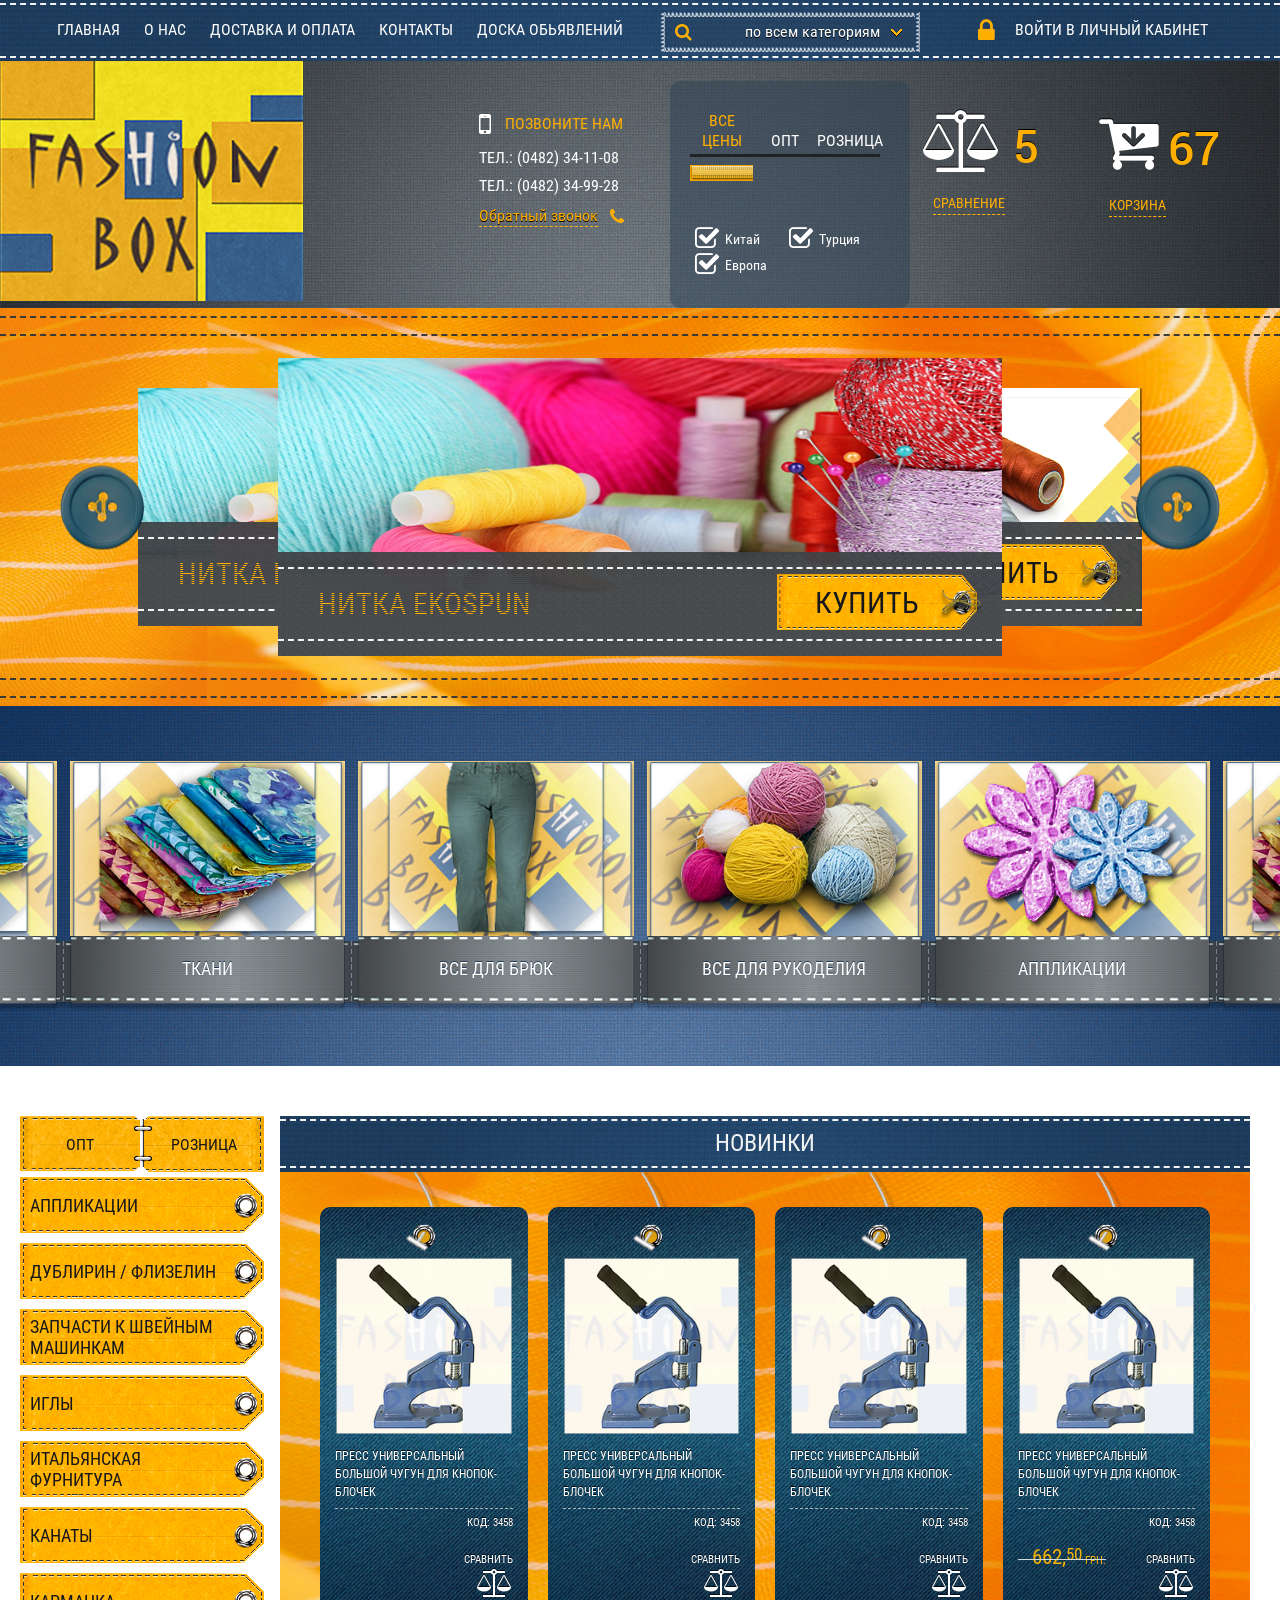
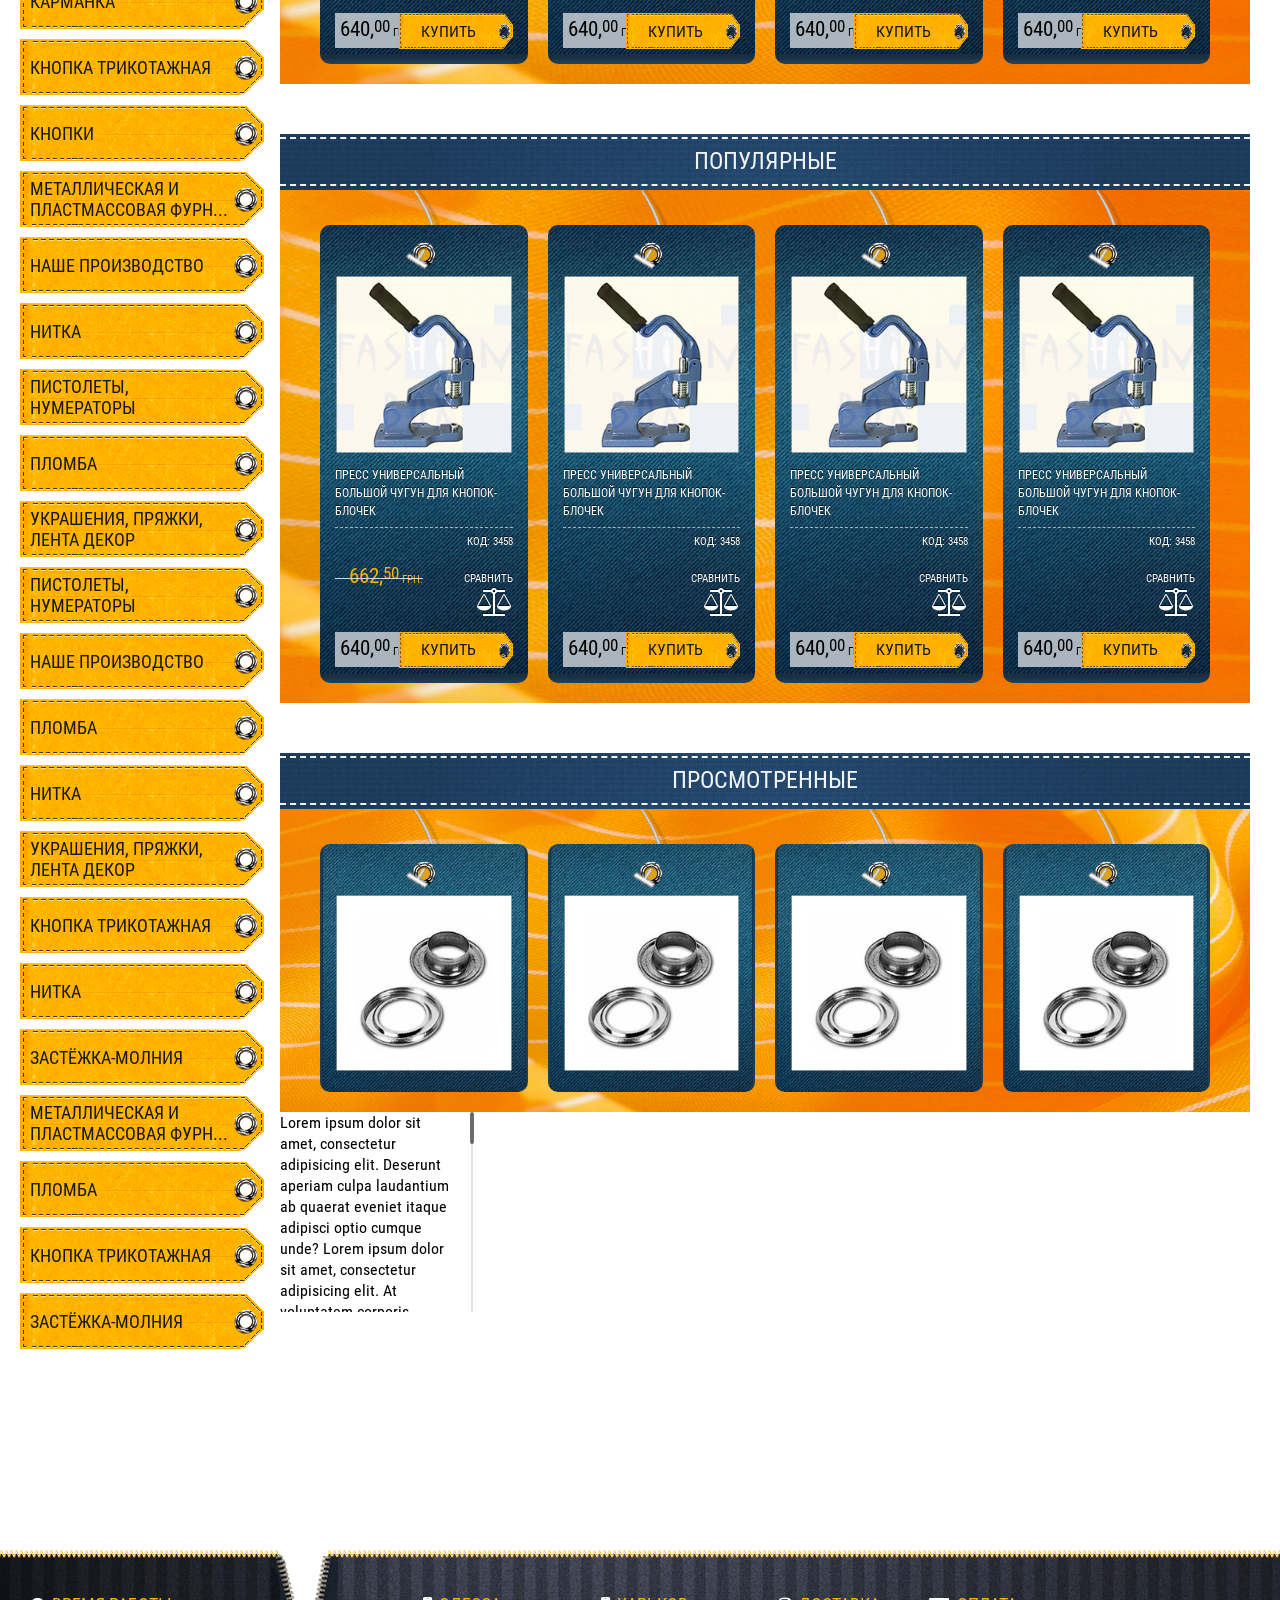
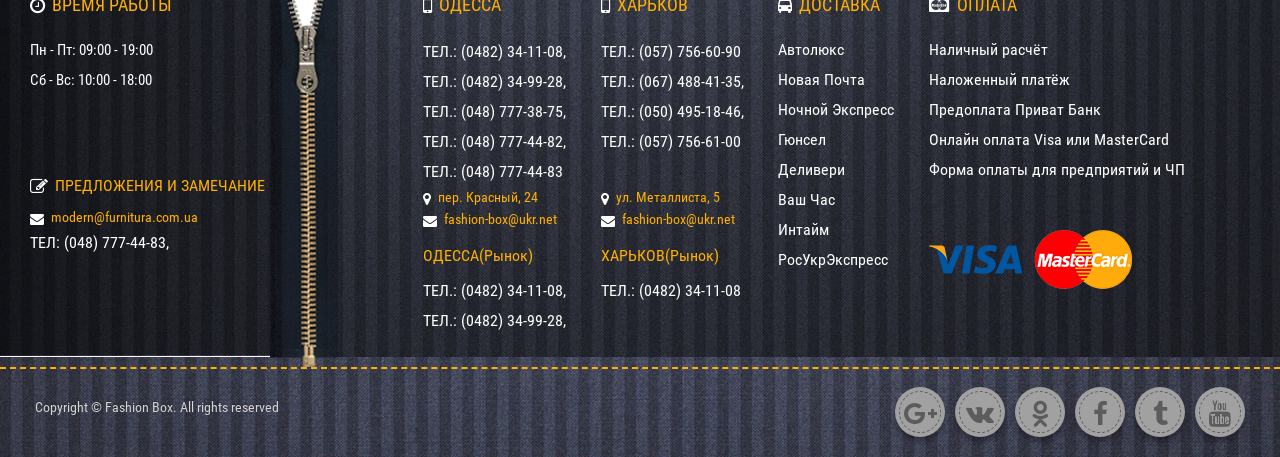
==== index.html @ 6ae89bb9 "first commit" ====
<!DOCTYPE html>
<html lang="en">
<head>
	<meta charset="UTF-8">
    <meta http-equiv="X-UA-Compatible" content="IE=edge">
	<meta name="viewport" content="width=device-width, initial-scale=1.0">
	
	<title>Fashion box</title>
	<link rel="stylesheet" href="css/reset.css">
	<link rel="stylesheet" href="select2/css/select2.min.css">
	<link rel="stylesheet" href="fonts/font-awesome-4.5.0/css/font-awesome.min.css">
	<link rel="stylesheet" href="css/owl.carousel.css">
	<link rel="stylesheet" href="css/jquery.mCustomScrollbar.min.css">
	<!-- <link rel="stylesheet" href="dist/jquery.flipster.min.css"> -->
	<!-- <link rel="stylesheet" href="css/font.css"> -->
	<link rel="stylesheet" href="css/style.css">
	
	<script type="text/javascript" src='js/jquery-1.9.1.min.js'></script>
	<script type="text/javascript" src="3dcarousel/js/Carousel.js"></script>
	<script type="text/javascript" src="js/jquery-ui.min.js"></script>
	<script type="text/javascript" src="js/owl.carousel.min.js"></script>
	<script type="text/javascript" src='select2/js/select2.min.js'></script>
	<script type="text/javascript" src='js/jquery.mCustomScrollbar.concat.min.js'></script>
	<script type="text/javascript" src='js/sliderWithScroll.js'></script>
	<script type="text/javascript" src='js/main.js'></script>

	
    <!--[if lt IE 9]>
      <script src="https://oss.maxcdn.com/libs/html5shiv/3.7.0/html5shiv.js"></script>
      <script src="https://oss.maxcdn.com/libs/respond.js/1.4.2/respond.min.js"></script>
    <![endif]-->
 

</head>
<body>
	<header>
		<div class="wrap_top_line_header wrap_block_with_border_dashed">
			<div class="top_line_header border_dashed clearfix">
				<div class="menu_small">
					<div class="line_menu_small"></div>
					<div class="line_menu_small"></div>
				</div>
				<nav>
					<ul class="clearfix">
						<li><a href="#">Главная</a></li>
						<li><a href="#">О нас</a></li>
						<li><a href="#">доставка и оплата</a></li>
						<li><a href="#">контакты</a></li>
						<li><a href="#">доска обьявлений</a></li>
					</ul>
				</nav>
				<a href="#" rel="login_form" class="enter_enter_login show_popup"><i class="fa fa-lock orange"></i>войти в личный кабинет</a>
				<div class="wrap_block_center">
					<div class="wrap_select block_center">
						<div class="wrap_border">
							<div class="line_top_border"></div>
							<div class="line_left_border"></div>
							<div class="line_right_border"></div>
							<div class="line_bottom_border"></div>
						</div>
						<i class="fa fa-search orange"></i>
						<select class="js-select">
							<option value="">по всем категориям</option>
							<option value="1">категориям1</option>
							<option value="2">категориям2</option>
							<option value="6">категориям3</option>
							<option value="3">категориям4</option>
							<option value="4">категориям5</option>
							<option value="5">категориям6</option>
							<option value="7">категориям7</option>
							<option value="8">категориям8</option>
							<option value="9">категориям9</option>
							<option value="10">категориям10</option>
							
						</select>
						
					</div>
				</div>
			</div>
		</div>
		<div class="header_info clearfix">
			<a href="#" class="logo pull_left"><img src="image/logo.png" class="responsive_img" alt="Fashion box"></a>
			<div class="call_date pull_left">
				<div class="title"><i class="fa fa-mobile"></i> Позвоните нам</div>
				<p>тел.:  (0482)  34-11-08<br>
				тел.:  (0482)  34-99-28</p>
				<a href="#" rel="call_back" class="show_popup">
					<span class="brd_dashed_bottom">Обратный звонок</span> 
					<i class="fa fa-phone orange"></i>
				</a>
			</div>
			<a href="#" class="added_product cart_header pull_right"><i class="fa fa-cart-arrow-down"></i><span class="amount">67</span><br>
				<span class="brd_dashed_bottom">корзина</span>
			</a>
			<a href="#" class="added_product compare_header pull_right"><i class="fa fa-balance-scale"></i><span class="amount">5</span><br>
				<span class="brd_dashed_bottom">сравнение</span>
			</a>
			<div class="wrap_block_center">
				<div class="sort_product block_center">
					<form name="form_sort" action="#" method="post">
					 	<div class="wrap_radio_buttons">
					 		<div class="wrap_radio">
						 		<input name="sort_price" type="radio" checked id="all_product">
								<label for="all_product"> Все цены</label>
					 		</div>
					 		<div class="wrap_radio">
					 			<input name="sort_price" type="radio" id="wholesale_product">
								<label for="wholesale_product"> опт</label>
					 		</div>
					 		<div class="wrap_radio">
					 			<input name="sort_price" type="radio" id="retail_product">
								<label for="retail_product"> розница</label>
					 		</div>
						</div>
						<div class="wrap_checkbox">
							<input name="China" type="checkbox" checked id="China">
							<label for="China"><i class="fa fa-check-square-o check"></i><i class="fa fa-square-o no_check"></i>Kитай</label>
						</div>
						<div class="wrap_checkbox">
							<input name="Turkey" type="checkbox" checked id="Turkey">
							<label for="Turkey"><i class="fa fa-check-square-o check"></i><i class="fa fa-square-o no_check"></i>Tурция</label>
						</div>
						<div class="wrap_checkbox">
							<input name="Europe" type="checkbox" checked id="Europe">
							<label for="Europe"><i class="fa fa-check-square-o check"></i><i class="fa fa-square-o no_check"></i>Европа</label>
						</div>
					</form>
				</div>
			</div>
		</div>
		<div class="wrapper_carousel3d">
			<div class="wrap_block_with_border_dashed top">
				<div class="border_dashed"></div>
			</div>
			
			<div id="carousel3d_header">
			  <ul>
			    <li>
			    	<img src="image/slider_img.png"/>	
			    	<div class="title_img wrap_block_with_border_dashed">
			    		<div class="border_dashed clearfix">
				    		<a href="#" class="btn big center_text btn_with_line pull_right"><span>Купить</span></a>
				    		<div class="name_img">нитка ekospun</div>
			    		</div>
			    	</div>
			    </li>
			    <li>
			    	<img src="image/slid_img1_fix.png" />	
			    	<div class="title_img wrap_block_with_border_dashed">
			    		<div class="border_dashed clearfix">
				    		<a href="#" class="btn big center_text btn_with_line pull_right"><span>Купить</span></a>
				    		<div class="name_img">нитка ekospun</div>
			    		</div>
			    	</div>
			    </li>
			    <li>
			    	<img src="image/slider_img.png" />	
			    	<div class="title_img wrap_block_with_border_dashed">
			    		<div class="border_dashed clearfix">
				    		<a href="#" class="btn big center_text btn_with_line pull_right"><span>Купить</span></a>
				    		<div class="name_img">нитка ekospun</div>
			    		</div>
			    	</div>
			    </li>
			    <li>
			    	<img src="image/slid_img1_fix.png"/>	
			    	<div class="title_img wrap_block_with_border_dashed">
			    		<div class="border_dashed clearfix">
				    		<a href="#" class="btn big center_text btn_with_line pull_right"><span>Купить</span></a>
				    		<div class="name_img">нитка ekospun</div>
			    		</div>
			    	</div>
			    </li>
			    <li>
			    	<img src="image/slider_img.png" />	
			    	<div class="title_img wrap_block_with_border_dashed">
			    		<div class="border_dashed clearfix">
				    		<a href="#" class="btn big center_text btn_with_line pull_right"><span>Купить</span></a>
				    		<div class="name_img">нитка ekospun</div>
			    		</div>
			    	</div>
			    </li>
			  </ul>
			  <div id="prev_carousel3d_header" class="nav_carousel3d left"></div>
			  <div id="next_carousel3d_header" class="nav_carousel3d right"></div>
			</div>
			<div class="wrap_block_with_border_dashed bottom">
				<div class="border_dashed"></div>
			</div>
		</div>

		<div class="slider_wrapper header_slide_padding">
			
			<div class="slider owl-carousel with_stage_padding">
			    <div class="item">
			    	<a href="#" class="center_text link_carousel">
			    		<span class="wrap_img"><img src="image/img5carosel2.png" class="responsive_img" alt=""></span>
			    		<span class="title_img"><span>ТКАНИ</span></span>
			    	</a>
		    	</div>
			    <div class="item">
			    	<a href="#" class="center_text link_carousel">
			    		<span class="wrap_img"><img src="image/img2_carosel2.png" class="responsive_img" alt=""></span>
			    		<span class="title_img"><span>Все для брюк</span></span>
			    	</a>
		    	</div>
			    <div class="item">
			    	<a href="#" class="center_text link_carousel">
			    		<span class="wrap_img"><img src="image/img3_carosel2.png" class="responsive_img" alt=""></span>
			    		<span class="title_img"><span>Все для рукоделия</span></span>
			    	</a>
		    	</div>
			    <div class="item">
			    	<a href="#" class="center_text link_carousel">
			    		<span class="wrap_img"><img src="image/img4_carosel2.png" class="responsive_img" alt=""></span>
			    		<span class="title_img"><span>Аппликации</span></span>
			    	</a>
		    	</div>
			    <div class="item">
			    	<a href="#" class="center_text link_carousel">
			    		<span class="wrap_img"><img src="image/img5carosel2.png" class="responsive_img" alt=""></span>
			    		<span class="title_img"><span>ТКАНИ</span></span>
			    	</a>
		    	</div>
			    <div class="item">
			    	<a href="#" class="center_text link_carousel">
			    		<span class="wrap_img"><img src="image/img6_carosel2.png" class="responsive_img" alt=""></span>
			    		<span class="title_img"><span>ЗМЕЙКА</span></span>
			    	</a>
		    	</div>
			    <div class="item">
			    	<a href="#" class="center_text link_carousel">
			    		<span class="wrap_img"><img src="image/img7_carosel2.png" class="responsive_img" alt=""></span>
			    		<span class="title_img"><span>ЛЕНТА</span></span>
			    	</a>
		    	</div>
			    <div class="item">
			    	<a href="#" class="center_text link_carousel">
			    		<span class="wrap_img"><img src="image/img5carosel2.png" class="responsive_img" alt=""></span>
			    		<span class="title_img"><span>ТКАНИ</span></span>
			    	</a>
		    	</div>
			    
			</div>	
			<div id="draggable" class="ui-widget-content">
			  
			</div>
		</div>
	</header>





	<div class="content">
		<div class="wrap_product  clearfix">
			<div class="sidebar pull_left">
				<div class="wrap_sort_title clearfix">
					<a href="#" class="btn sort_btn sort_left pull_left center_text"> <span>опт</span></a>
					<a href="#" class="btn sort_btn sort_right pull_right center_text"> <span>розница</span></a>
				</div>
				<ul>
					<li><a href="#" class="btn big"><span>АППЛИКАЦИИ</span></a></li>
					<li><a href="#" class="btn big"><span>Дублирин / флизелин</span></a></li>
					<li><a href="#" class="btn big"><span>Запчасти к швейным машинкам</span></a></li>
					<li><a href="#" class="btn big"><span>Иглы</span></a></li>
					<li><a href="#" class="btn big"><span>Итальянская фурнитура</span></a></li>
					<li><a href="#" class="btn big"><span>Канаты</span></a></li>
					<li><a href="#" class="btn big"><span>Карманка</span></a></li>
					<li><a href="#" class="btn big"><span>Кнопка трикотажная</span></a></li>
					<li><a href="#" class="btn big"><span>Кнопки</span></a></li>
					<li><a href="#" class="btn big"><span>Металлическая и пластмассовая фурн...</span></a></li>
					<li><a href="#" class="btn big"><span>Наше производство</span></a></li>
					<li><a href="#" class="btn big"><span>Нитка</span></a></li>
					<li><a href="#" class="btn big"><span>Пистолеты, Нумераторы</span></a></li>
					<li><a href="#" class="btn big"><span>Пломба</span></a></li>
					<li><a href="#" class="btn big"><span>Украшения, пряжки, лента декор</span></a></li>
					<li><a href="#" class="btn big"><span>Пистолеты, Нумераторы</span></a></li>
					<li><a href="#" class="btn big"><span>Наше производство</span></a></li>
					<li><a href="#" class="btn big"><span>Пломба</span></a></li>
					<li><a href="#" class="btn big"><span>Нитка</span></a></li>
					<li><a href="#" class="btn big"><span>Украшения, пряжки, лента декор</span></a></li>
					<li><a href="#" class="btn big"><span>Кнопка трикотажная</span></a></li>
					<li><a href="#" class="btn big"><span>Нитка</span></a></li>
					<li><a href="#" class="btn big"><span>Застёжка-молния</span></a></li>
					<li><a href="#" class="btn big"><span>Металлическая и пластмассовая фурн...</span></a></li>
					<li><a href="#" class="btn big"><span>Пломба</span></a></li>
					<li><a href="#" class="btn big"><span>Кнопка трикотажная</span></a></li>
					<li><a href="#" class="btn big"><span>Застёжка-молния</span></a></li>
				</ul>
			</div>
			<div class="wrap_main_content">
				<div class="nav_product blockInContent">
					<div class="title_block_content wrap_block_with_border_dashed">
						<div class="border_dashed">Новинки</div>
					</div>
					<div class="slider_wrapper slider_content">
			
						<div class="slider owl-carousel content_product">
						    <div class="item">
						    	<div class="product_block ">
									<div class="wrap_top_rivet"></div>
									<div class="wrap_img center_text"><img src="image/product1.png" alt="" class="responsive_img"></div>
									<div class="name_product">
										<p>пресс универсальный большой чугун для кнопок-блочек</p>
									</div>
									<div class="cod_product">код: 3458</div>
									<div class="wrap_product_btn clearfix">
										<div class="column_right">
											<a href="#" class="balance_product"><span>СРАВНИТЬ</span> <i class="fa fa-balance-scale"></i></a>
										</div>
									</div>
									<div class="wrap_product_btn clearfix ">
										<div class="column_left pull_left">
											<div class="price_product">640,<sup>00</sup><span class="valuta"> грн.</span></div>
										</div>
										<div class="column_right">
											<a href="#" class="btn small pull_right center_text"><span>купить</span></a>
										</div>
										
									</div>
								</div>
					    	</div>
					    	<div class="item">
						    	<div class="product_block ">
									<div class="wrap_top_rivet"></div>
									<div class="wrap_img center_text"><img src="image/product1.png" alt="" class="responsive_img"></div>
									<div class="name_product">
										<p>пресс универсальный большой чугун для кнопок-блочек</p>
									</div>
									<div class="cod_product">код: 3458</div>
									<div class="wrap_product_btn clearfix">
										
										<div class="column_right">
											<a href="#" class="balance_product"><span>СРАВНИТЬ</span> <i class="fa fa-balance-scale"></i></a>
										</div>
									</div>
									<div class="wrap_product_btn clearfix ">
										<div class="column_left pull_left">
											<div class="price_product">640,<sup>00</sup><span class="valuta"> грн.</span></div>
										</div>
										<div class="column_right">
											<a href="#" class="btn small pull_right center_text"><span>купить</span></a>
										</div>
										
									</div>
								</div>
					    	</div>
					    	<div class="item">
						    	<div class="product_block ">
									<div class="wrap_top_rivet"></div>
									<div class="wrap_img center_text"><img src="image/product1.png" alt="" class="responsive_img"></div>
									<div class="name_product">
										<p>пресс универсальный большой чугун для кнопок-блочек</p>
									</div>
									<div class="cod_product">код: 3458</div>
									<div class="wrap_product_btn clearfix">
										
										<div class="column_right">
											<a href="#" class="balance_product"><span>СРАВНИТЬ</span> <i class="fa fa-balance-scale"></i></a>
										</div>
									</div>
									<div class="wrap_product_btn clearfix ">
										<div class="column_left pull_left">
											<div class="price_product">640,<sup>00</sup><span class="valuta"> грн.</span></div>
										</div>
										<div class="column_right">
											<a href="#" class="btn small pull_right center_text"><span>купить</span></a>
										</div>
										
									</div>
								</div>
					    	</div>
					    	<div class="item">
						    	<div class="product_block ">
									<div class="wrap_top_rivet"></div>
									<div class="wrap_img center_text"><img src="image/product1.png" alt="" class="responsive_img"></div>
									<div class="name_product">
										<p>пресс универсальный большой чугун для кнопок-блочек</p>
									</div>
									<div class="cod_product">код: 3458</div>
									<div class="wrap_product_btn clearfix">
										<div class="column_left pull_left">
											<div class="old_price_product">662,<sup>50</sup><span class="valuta"> грн.</span></div>
										</div>
										<div class="column_right">
											<a href="#" class="balance_product"><span>СРАВНИТЬ</span> <i class="fa fa-balance-scale"></i></a>
										</div>
									</div>
									<div class="wrap_product_btn clearfix ">
										<div class="column_left pull_left">
											<div class="price_product">640,<sup>00</sup><span class="valuta"> грн.</span></div>
										</div>
										<div class="column_right">
											<a href="#" class="btn small pull_right center_text"><span>купить</span></a>
										</div>
										
									</div>
								</div>
					    	</div>
					    	<div class="item">
						    	<div class="product_block ">
									<div class="wrap_top_rivet"></div>
									<div class="wrap_img center_text"><img src="image/product1.png" alt="" class="responsive_img"></div>
									<div class="name_product">
										<p>пресс универсальный большой чугун для кнопок-блочек</p>
									</div>
									<div class="cod_product">код: 3458</div>
									<div class="wrap_product_btn clearfix">
										<div class="column_right">
											<a href="#" class="balance_product"><span>СРАВНИТЬ</span> <i class="fa fa-balance-scale"></i></a>
										</div>
									</div>
									<div class="wrap_product_btn clearfix ">
										<div class="column_left pull_left">
											<div class="price_product">640,<sup>00</sup><span class="valuta"> грн.</span></div>
										</div>
										<div class="column_right">
											<a href="#" class="btn small pull_right center_text"><span>купить</span></a>
										</div>
										
									</div>
								</div>
					    	</div>
					    	<div class="item">
						    	<div class="product_block ">
									<div class="wrap_top_rivet"></div>
									<div class="wrap_img center_text"><img src="image/product1.png" alt="" class="responsive_img"></div>
									<div class="name_product">
										<p>пресс универсальный большой чугун для кнопок-блочек</p>
									</div>
									<div class="cod_product">код: 3458</div>
									<div class="wrap_product_btn clearfix">
										<div class="column_left pull_left">
											<div class="old_price_product">662,<sup>50</sup><span class="valuta"> грн.</span></div>
										</div>
										<div class="column_right">
											<a href="#" class="balance_product"><span>СРАВНИТЬ</span> <i class="fa fa-balance-scale"></i></a>
										</div>
									</div>
									<div class="wrap_product_btn clearfix ">
										<div class="column_left pull_left">
											<div class="price_product">640,<sup>00</sup><span class="valuta"> грн.</span></div>
										</div>
										<div class="column_right">
											<a href="#" class="btn small pull_right center_text"><span>купить</span></a>
										</div>
										
									</div>
								</div>
					    	</div>
					    	<div class="item">
						    	<div class="product_block ">
									<div class="wrap_top_rivet"></div>
									<div class="wrap_img center_text"><img src="image/product1.png" alt="" class="responsive_img"></div>
									<div class="name_product">
										<p>пресс универсальный большой чугун для кнопок-блочек</p>
									</div>
									<div class="cod_product">код: 3458</div>
									<div class="wrap_product_btn clearfix">
										
										<div class="column_right">
											<a href="#" class="balance_product"><span>СРАВНИТЬ</span> <i class="fa fa-balance-scale"></i></a>
										</div>
									</div>
									<div class="wrap_product_btn clearfix ">
										<div class="column_left pull_left">
											<div class="price_product">640,<sup>00</sup><span class="valuta"> грн.</span></div>
										</div>
										<div class="column_right">
											<a href="#" class="btn small pull_right center_text"><span>купить</span></a>
										</div>
										
									</div>
								</div>
					    	</div>
					    	<div class="item">
						    	<div class="product_block ">
									<div class="wrap_top_rivet"></div>
									<div class="wrap_img center_text"><img src="image/product1.png" alt="" class="responsive_img"></div>
									<div class="name_product">
										<p>пресс универсальный большой чугун для кнопок-блочек</p>
									</div>
									<div class="cod_product">код: 3458</div>
									<div class="wrap_product_btn clearfix">
										<div class="column_left pull_left">
											<div class="old_price_product">662,<sup>50</sup><span class="valuta"> грн.</span></div>
										</div>
										<div class="column_right">
											<a href="#" class="balance_product"><span>СРАВНИТЬ</span> <i class="fa fa-balance-scale"></i></a>
										</div>
									</div>
									<div class="wrap_product_btn clearfix ">
										<div class="column_left pull_left">
											<div class="price_product">640,<sup>00</sup><span class="valuta"> грн.</span></div>
										</div>
										<div class="column_right">
											<a href="#" class="btn small pull_right center_text"><span>купить</span></a>
										</div>
										
									</div>
								</div>
					    	</div>
					    </div>
					</div>
				</div>
				<div class="popular_product blockInContent">
					<div class="title_block_content wrap_block_with_border_dashed">
						<div class="border_dashed">Популярные</div>
					</div>
					<div class="slider_wrapper slider_content">
			
						<div class="slider owl-carousel content_product">
						    <div class="item">
						    	<div class="product_block ">
									<div class="wrap_top_rivet"></div>
									<div class="wrap_img center_text"><img src="image/product1.png" alt="" class="responsive_img"></div>
									<div class="name_product">
										<p>пресс универсальный большой чугун для кнопок-блочек</p>
									</div>
									<div class="cod_product">код: 3458</div>
									<div class="wrap_product_btn clearfix">
										<div class="column_left pull_left">
											<div class="old_price_product">662,<sup>50</sup><span class="valuta"> грн.</span></div>
										</div>
										<div class="column_right">
											<a href="#" class="balance_product"><span>СРАВНИТЬ</span> <i class="fa fa-balance-scale"></i></a>
										</div>
									</div>
									<div class="wrap_product_btn clearfix ">
										<div class="column_left pull_left">
											<div class="price_product">640,<sup>00</sup><span class="valuta"> грн.</span></div>
										</div>
										<div class="column_right">
											<a href="#" class="btn small pull_right center_text"><span>купить</span></a>
										</div>
										
									</div>
								</div>
					    	</div>
					    	<div class="item">
						    	<div class="product_block ">
									<div class="wrap_top_rivet"></div>
									<div class="wrap_img center_text"><img src="image/product1.png" alt="" class="responsive_img"></div>
									<div class="name_product">
										<p>пресс универсальный большой чугун для кнопок-блочек</p>
									</div>
									<div class="cod_product">код: 3458</div>
									<div class="wrap_product_btn clearfix">
										
										<div class="column_right">
											<a href="#" class="balance_product"><span>СРАВНИТЬ</span> <i class="fa fa-balance-scale"></i></a>
										</div>
									</div>
									<div class="wrap_product_btn clearfix ">
										<div class="column_left pull_left">
											<div class="price_product">640,<sup>00</sup><span class="valuta"> грн.</span></div>
										</div>
										<div class="column_right">
											<a href="#" class="btn small pull_right center_text"><span>купить</span></a>
										</div>
										
									</div>
								</div>
					    	</div>
					    	<div class="item">
						    	<div class="product_block ">
									<div class="wrap_top_rivet"></div>
									<div class="wrap_img center_text"><img src="image/product1.png" alt="" class="responsive_img"></div>
									<div class="name_product">
										<p>пресс универсальный большой чугун для кнопок-блочек</p>
									</div>
									<div class="cod_product">код: 3458</div>
									<div class="wrap_product_btn clearfix">
										
										<div class="column_right">
											<a href="#" class="balance_product"><span>СРАВНИТЬ</span> <i class="fa fa-balance-scale"></i></a>
										</div>
									</div>
									<div class="wrap_product_btn clearfix ">
										<div class="column_left pull_left">
											<div class="price_product">640,<sup>00</sup><span class="valuta"> грн.</span></div>
										</div>
										<div class="column_right">
											<a href="#" class="btn small pull_right center_text"><span>купить</span></a>
										</div>
										
									</div>
								</div>
					    	</div>
					    	<div class="item">
						    	<div class="product_block ">
									<div class="wrap_top_rivet"></div>
									<div class="wrap_img center_text"><img src="image/product1.png" alt="" class="responsive_img"></div>
									<div class="name_product">
										<p>пресс универсальный большой чугун для кнопок-блочек</p>
									</div>
									<div class="cod_product">код: 3458</div>
									<div class="wrap_product_btn clearfix">
										
										<div class="column_right">
											<a href="#" class="balance_product"><span>СРАВНИТЬ</span> <i class="fa fa-balance-scale"></i></a>
										</div>
									</div>
									<div class="wrap_product_btn clearfix ">
										<div class="column_left pull_left">
											<div class="price_product">640,<sup>00</sup><span class="valuta"> грн.</span></div>
										</div>
										<div class="column_right">
											<a href="#" class="btn small pull_right center_text"><span>купить</span></a>
										</div>
										
									</div>
								</div>
					    	</div>
					    	<div class="item">
						    	<div class="product_block ">
									<div class="wrap_top_rivet"></div>
									<div class="wrap_img center_text"><img src="image/product1.png" alt="" class="responsive_img"></div>
									<div class="name_product">
										<p>пресс универсальный большой чугун для кнопок-блочек</p>
									</div>
									<div class="cod_product">код: 3458</div>
									<div class="wrap_product_btn clearfix">
										<div class="column_right">
											<a href="#" class="balance_product"><span>СРАВНИТЬ</span> <i class="fa fa-balance-scale"></i></a>
										</div>
									</div>
									<div class="wrap_product_btn clearfix ">
										<div class="column_left pull_left">
											<div class="price_product">640,<sup>00</sup><span class="valuta"> грн.</span></div>
										</div>
										<div class="column_right">
											<a href="#" class="btn small pull_right center_text"><span>купить</span></a>
										</div>
										
									</div>
								</div>
					    	</div>
					    	<div class="item">
						    	<div class="product_block ">
									<div class="wrap_top_rivet"></div>
									<div class="wrap_img center_text"><img src="image/product1.png" alt="" class="responsive_img"></div>
									<div class="name_product">
										<p>пресс универсальный большой чугун для кнопок-блочек</p>
									</div>
									<div class="cod_product">код: 3458</div>
									<div class="wrap_product_btn clearfix">
										<div class="column_left pull_left">
											<div class="old_price_product">662,<sup>50</sup><span class="valuta"> грн.</span></div>
										</div>
										<div class="column_right">
											<a href="#" class="balance_product"><span>СРАВНИТЬ</span> <i class="fa fa-balance-scale"></i></a>
										</div>
									</div>
									<div class="wrap_product_btn clearfix ">
										<div class="column_left pull_left">
											<div class="price_product">640,<sup>00</sup><span class="valuta"> грн.</span></div>
										</div>
										<div class="column_right">
											<a href="#" class="btn small pull_right center_text"><span>купить</span></a>
										</div>
										
									</div>
								</div>
					    	</div>
					    	<div class="item">
						    	<div class="product_block ">
									<div class="wrap_top_rivet"></div>
									<div class="wrap_img center_text"><img src="image/product1.png" alt="" class="responsive_img"></div>
									<div class="name_product">
										<p>пресс универсальный большой чугун для кнопок-блочек</p>
									</div>
									<div class="cod_product">код: 3458</div>
									<div class="wrap_product_btn clearfix">
										
										<div class="column_right">
											<a href="#" class="balance_product"><span>СРАВНИТЬ</span> <i class="fa fa-balance-scale"></i></a>
										</div>
									</div>
									<div class="wrap_product_btn clearfix ">
										<div class="column_left pull_left">
											<div class="price_product">640,<sup>00</sup><span class="valuta"> грн.</span></div>
										</div>
										<div class="column_right">
											<a href="#" class="btn small pull_right center_text"><span>купить</span></a>
										</div>
										
									</div>
								</div>
					    	</div>
					    	<div class="item">
						    	<div class="product_block ">
									<div class="wrap_top_rivet"></div>
									<div class="wrap_img center_text"><img src="image/product1.png" alt="" class="responsive_img"></div>
									<div class="name_product">
										<p>пресс универсальный большой чугун для кнопок-блочек</p>
									</div>
									<div class="cod_product">код: 3458</div>
									<div class="wrap_product_btn clearfix">
										
										<div class="column_right">
											<a href="#" class="balance_product"><span>СРАВНИТЬ</span> <i class="fa fa-balance-scale"></i></a>
										</div>
									</div>
									<div class="wrap_product_btn clearfix ">
										<div class="column_left pull_left">
											<div class="price_product">640,<sup>00</sup><span class="valuta"> грн.</span></div>
										</div>
										<div class="column_right">
											<a href="#" class="btn small pull_right center_text"><span>купить</span></a>
										</div>
										
									</div>
								</div>
					    	</div>
					    </div>
					</div>
				</div>
				<div class="view_product blockInContent">
					<div class="title_block_content wrap_block_with_border_dashed">
						<div class="border_dashed">Просмотренные</div>
					</div>
					<div class="slider_wrapper slider_content">
			
						<div class="slider owl-carousel content_product">
						    <div class="item">
						    	<div class="product_block ">
									<div class="wrap_top_rivet"></div>
									<div class="wrap_img center_text"><img src="image/product2.png" alt="" class="responsive_img"></div>
								</div>
					    	</div>
					    	<div class="item">
						    	<div class="product_block ">
									<div class="wrap_top_rivet"></div>
									<div class="wrap_img center_text"><img src="image/product2.png" alt="" class="responsive_img"></div>
									
								</div>
					    	</div>
					    	<div class="item">
						    	<div class="product_block ">
									<div class="wrap_top_rivet"></div>
									<div class="wrap_img center_text"><img src="image/product2.png" alt="" class="responsive_img"></div>
									
								</div>
					    	</div>
					    	<div class="item">
						    	<div class="product_block ">
									<div class="wrap_top_rivet"></div>
									<div class="wrap_img center_text"><img src="image/product2.png" alt="" class="responsive_img"></div>
									
								</div>
					    	</div>
					    	<div class="item">
						    	<div class="product_block ">
									<div class="wrap_top_rivet"></div>
									<div class="wrap_img center_text"><img src="image/product2.png" alt="" class="responsive_img"></div>
									
								</div>
					    	</div>
					    	<div class="item">
						    	<div class="product_block ">
									<div class="wrap_top_rivet"></div>
									<div class="wrap_img center_text"><img src="image/product2.png" alt="" class="responsive_img"></div>
									
								</div>
					    	</div>
					    	<div class="item">
						    	<div class="product_block ">
									<div class="wrap_top_rivet"></div>
									<div class="wrap_img center_text"><img src="image/product2.png" alt="" class="responsive_img"></div>
									
								</div>
					    	</div>
					    	<div class="item">
						    	<div class="product_block ">
									<div class="wrap_top_rivet"></div>
									<div class="wrap_img center_text"><img src="image/product2.png" alt="" class="responsive_img"></div>
									
								</div>
					    	</div>
					    </div>
					</div>
				</div>
				<div class="scrollDecoration">
					<p>Lorem ipsum dolor sit amet, consectetur adipisicing elit. Deserunt aperiam culpa laudantium ab quaerat eveniet itaque adipisci optio cumque unde?
					<span>Lorem ipsum dolor sit amet, consectetur adipisicing elit. At voluptatem corporis aliquam laborum tenetur suscipit id eaque itaque repellat, soluta impedit odio necessitatibus, expedita rerum laudantium sit et facere, ipsam!</span>
					<span>Nisi, pariatur eum ratione neque officia, voluptate quaerat repudiandae. Laborum assumenda itaque a praesentium dolorum id, corrupti perspiciatis, hic tempora maiores voluptatum, doloribus doloremque cupiditate rem est possimus enim cumque!</span>
					<span>Explicabo velit magnam ducimus. Dolorem recusandae quas asperiores placeat repudiandae tempora ab omnis. Optio ipsam illum exercitationem repudiandae, magnam accusamus quod laboriosam temporibus, et suscipit quas labore culpa molestias doloremque!</span>
					<span>Suscipit iste dicta alias unde ullam animi nesciunt dolores odit nobis obcaecati voluptates iure dolorum vero deleniti accusantium error expedita nulla, nemo, tempora consequatur id eveniet, saepe. Quidem, harum, accusamus.</span>
					<span>Consequatur laboriosam labore mollitia aperiam atque cumque ipsa non ut repellendus recusandae earum nobis, voluptatem qui tenetur quia rerum sed quod. Nobis, sit in nesciunt amet ex a, ab reprehenderit.</span></p>
				</div>
			</div>

		</div>
	

		<footer>
			<div class="footer_info ">
				<div class="fix_width_block pull_left">
					<div class="title_footer_info"><i class="fa fa-clock-o"></i>Время работы</div>
					<p class="time_work">Пн - Пт:   09:00 - 19:00<br>
					Сб - Вс:    10:00 - 18:00</p>
					<div class="title_footer_small"><i class="fa fa-pencil-square-o"></i><span>Предложения и замечание</span></div>
					<a href="mailto:modern@furnitura.com.ua" class="email"><i class="fa fa-envelope"></i>modern@furnitura.com.ua</a>
					<p class="footer_telephon">Тел:   (048) 777-44-83,</p>

				</div>
				<div class="wrap_column_footer justify_align">
					<div class="column_footer">
						<div class="title_footer_info"><i class="fa fa-mobile"></i>Одесса</div>
						<p class="footer_telephon fix_height">тел.: (0482) 34-11-08,<br>
							тел.: (0482) 34-99-28,<br>
							тел.: (048) 777-38-75,<br>
							тел.: (048) 777-44-82,<br>
							тел.: (048) 777-44-83
						</p>
						<div class="adress_shop"><i class="fa fa-map-marker"></i>пер. Красный, 24</div>	
						<a href="mailto:fashion-box@ukr.net" class="email"><i class="fa fa-envelope"></i>fashion-box@ukr.net</a>
						<div class="title_footer_small"><span>Одесса</span>(Рынок)</div>
						<p class="footer_telephon">тел.: (0482) 34-11-08,<br>
						тел.: (0482) 34-99-28,</p>
					</div>
					<div class="column_footer">
						<div class="title_footer_info"><i class="fa fa-mobile"></i>Харьков</div>
						<p class="footer_telephon fix_height">тел.: (057) 756-60-90<br>
							тел.: (067) 488-41-35,<br>
							тел.: (050) 495-18-46,<br>
							тел.: (057) 756-61-00
						</p>
						<div class="adress_shop"><i class="fa fa-map-marker"></i>ул. Металлиста, 5</div>	
						<a href="mailto:fashion-box@ukr.net" class="email"><i class="fa fa-envelope"></i>fashion-box@ukr.net</a>
						<div class="title_footer_small"><span>Харьков</span>(Рынок)</div>
						<p class="footer_telephon">тел.: (0482) 34-11-08</p>
					</div>
					<div class="column_footer">
						<div class="title_footer_info"><i class="fa fa-bus"></i>Доставка</div>
						<ul>
							<li>Автолюкс</li>
							<li>Новая Почта</li>
							<li>Ночной Экспресс</li>
							<li>Гюнсел</li>
							<li>Деливери</li>
							<li>Ваш Час</li>
							<li>Интайм</li>
							<li>РосУкрЭкспресс</li>
						</ul>
					</div>
					<div class="column_footer">
						<div class="title_footer_info"><i class="fa fa-cc-mastercard"></i>Оплата</div>
						<ul>
							<li>Наличный расчёт</li>
							<li>Наложенный платёж</li>
							<li>Предоплата Приват Банк</li>
							<li>Онлайн оплата  Visa или MasterCard</li>
							<li>Форма оплаты для предприятий и ЧП</li>
						</ul>
						<div class="wrap_img">
							<div class="responsive_img"><img src="image/visa_mastercard_newlogo.png" alt=""></div>
						</div>
					</div>
				</div>
			</div>
			<div class="footer_bootom_line clearfix">
				<ul class="wrap_social_blocks clearfix">
					<li><a href="#" class="social_block"><span class="border_dashed"><i class="fa fa-google-plus"></i></span></a></li>
					<li><a href="#" class="social_block"><span class="border_dashed"><i class="fa fa-vk"></i></span></a></li>
					<li><a href="#" class="social_block"><span class="border_dashed"><i class="fa fa-odnoklassniki"></i></span></a></li>
					<li><a href="#" class="social_block"><span class="border_dashed"><i class="fa fa-facebook"></i></span></a></li>
					<li><a href="#" class="social_block"><span class="border_dashed"><i class="fa fa-tumblr"></i></span></a></li>
					<li><a href="#" class="social_block"><span class="border_dashed"><i class="fa fa-youtube"></i></span></a></li>
				</ul>
				<div class="copyright">
					<p>Copyright © Fashion Box. All rights reserved</p>
				 </div>
			</div>
		</footer>	
	</div>
  	<div id="overlay"></div>
	<div class="popup login_form">
		<a class="close" href="#"><i class="fa fa-times"></i></a>
		<h2>Вход в личный кабине</h2>
		<div class="wrapper_form">
			<form action="#" class="clearfix">
				<div class="wrap_input">
					<input type="text" name="login" placeholder="Логин" required/>
				</div>
				<div class="wrap_input">
					<input type="password" name="password" required placeholder="Пароль">
				</div>
				<div class="wrap_checkbox">
					<input type="checkbox"  id="remember_me">
					<label for="remember_me"><i class="fa fa-check-square-o check"></i><i class="fa fa-square-o no_check"></i>Запомнить меня</label>
				</div>
				<div class="wrap_input  wrap_submit">
					<div class="wrap_border">
						<div class="line_top_border"></div>
						<div class="line_left_border"></div>
						<div class="line_right_border"></div>
						<div class="line_bottom_border"></div>
					</div>
					<input type="submit" value="Войти">
				</div>
			</form>
		</div>
		<a href="#" class="pull_left">Забыли пароль?</a>
		<a href="#" class="pull_right">Регистрация</a>
	</div>
	<div class="popup call_back">
		<a class="close" href="#"><i class="fa fa-times"></i></a>
		<h2>Ведите свой номер телефона</h2>
		<div class="wrapper_form">
			<form action="#" class="clearfix">
				<div class="wrap_input">
					<input type="text" name="phoneUser" placeholder="Номер телефона" required/>
				</div>
				
				<div class="wrap_input  wrap_submit">
					<div class="wrap_border">
						<div class="line_top_border"></div>
						<div class="line_left_border"></div>
						<div class="line_right_border"></div>
						<div class="line_bottom_border"></div>
					</div>
					<input type="submit" value="Заказать обратный звонок">
				</div>
			</form>
		</div>
	</div>

</body>
</html>
---- css/style.css ----
@font-face{font-family:robotomedium;src:url(../fonts/RobotoMedium/roboto-medium-webfont.eot);src:url(../fonts/RobotoMedium/roboto-medium-webfont.eot?#iefix) format('embedded-opentype'),url(../fonts/RobotoMedium/roboto-medium-webfont.woff2) format('woff2'),url(../fonts/RobotoMedium/roboto-medium-webfont.woff) format('woff'),url(../fonts/RobotoMedium/roboto-medium-webfont.ttf) format('truetype'),url(../fonts/RobotoMedium/roboto-medium-webfont.svg#robotomedium) format('svg');font-weight:400;font-style:normal}@font-face{font-family:roboto_condensed;src:url(../fonts/RobotoCondensed-Regular.ttf) format('truetype');font-weight:400;font-style:normal}body,html{min-height:100%;font-family:roboto_condensed;font-size:16px;line-height:21px;position:relative}.content{background:url(../image/background_site_content.png) no-repeat;background-size:cover}.responsive_img{display:block;max-width:100%;max-height:100%}.pull_left{float:left}.pull_right{float:right}.center_text{text-align:center}.btn{display:table;text-transform:uppercase;text-decoration:none;color:#18181a;background:url(../image/btn_orange_big.png) no-repeat;background-size:100% 100%;position:relative;padding:0 30px 0 10px;vertical-align:middle;box-sizing:border-box}.btn span{display:table-cell;vertical-align:middle}.btn.big{height:56px}.btn.small{height:36px;padding:0 20px 0 5px}.btn.btn_with_line:after{content:"";display:block;position:absolute;width:43px;height:31px;top:50%;margin-top:-15px;right:-5px;background:url(../image/lenta.png) center center no-repeat;z-index:9999}.wrap_block_with_border_dashed{padding:3px 0}.wrap_block_with_border_dashed .border_dashed{border-top:2px dashed #f2f4f4;border-bottom:2px dashed #f2f4f4}span.brd_dashed_bottom{display:inline-block;color:#ffaf00;border-bottom:1px dashed #ffaf00}.wrap_top_line_header{background:url(../image/back_top_line.png) center center no-repeat;background-size:100% 100px}i{vertical-align:middle}i.orange{color:#ffaf00}.justify_align{text-align:justify}.justify_align:after{content:"";display:inline-block;width:100%;height:0;visibility:hidden;overflow:hidden}.justify_align>a,.justify_align>div{display:inline-block;vertical-align:top}.wrap_block_center{margin:0 300px 0 600px}.wrap_block_center .block_center{margin:0 auto;max-width:530px;box-sizing:border-box}.wrap_radio input{display:none}.wrap_radio input:checked+label{color:#ffaf00}.wrap_radio input:checked+label:after{display:block}.wrap_radio label{cursor:pointer;display:block;padding-bottom:30px;text-transform:uppercase;color:#fff;font-size:14px;text-align:center;position:relative}.wrap_radio label:after{content:"";display:none;position:absolute;bottom:0;width:100%;height:16px;background:url(../image/slid_sort_price.png) no-repeat #ffaf00;background-size:cover}.wrap_radio label:hover{color:#ffaf00}.wrap_checkbox input{display:none}.wrap_checkbox input:checked+label .check{display:block}.wrap_checkbox input:checked+label .no_check{display:none}.wrap_checkbox label{cursor:pointer;display:block;padding-left:30px;line-height:26px;color:#fff;font-size:14px;position:relative}.wrap_checkbox label:hover{color:#ffaf00}.wrap_checkbox label i{position:absolute;top:0;left:0;font-size:26px}.wrap_checkbox label i.no_check{display:block}.wrap_checkbox label i.check{display:none}.wrap_border{position:absolute;left:0;right:0;top:0;bottom:0}.wrap_border .line_bottom_border,.wrap_border .line_top_border{position:absolute;height:5px;left:5px;right:5px;background:url(../image/border_search_gorizontal.png)}.wrap_border .line_top_border{top:0}.wrap_border .line_bottom_border{bottom:0}.wrap_border .line_left_border,.wrap_border .line_right_border{width:5px;height:100%;position:absolute;background:url(../image/border_search_vertical.png)}.wrap_border .line_right_border{right:0}.wrap_border .line_left_border{left:0}.top_line_header{padding:0 60px}.top_line_header nav{float:left;margin-left:-15px}.top_line_header nav ul{list-style:none}.top_line_header nav ul li{float:left}.top_line_header a{display:block;color:#fff;text-decoration:none;text-transform:uppercase;transition:color .3s;line-height:26px;padding:12px}.top_line_header a:hover{color:#ffaf00}.top_line_header .enter_enter_login{float:right}.top_line_header .enter_enter_login i{padding-right:20px;font-size:26px}.top_line_header .wrap_select{position:relative;top:7px;padding:5px}.top_line_header .wrap_select i.fa{position:absolute;left:15px;top:50%;z-index:10;font-size:18px;margin-top:-9px}.select2-container{width:100%!important;text-align:right}.select2-container .select2-selection--single{height:30px}.select2-container--default .select2-selection--single{border:none;border-radius:0;background:0 0;background:rgba(46,64,84,.3)}.select2-dropdown{background:#335986;color:#fff;border-color:#2B4C73}.select2-container--default .select2-selection--single .select2-selection__rendered{color:#fff;line-height:30px;text-shadow:0 1px 0 #000}.select2-container--default .select2-results__option--highlighted[aria-selected]{background-color:rgba(255,175,0,.56)}.select2-container--default .select2-results__option[aria-selected=true]{background-color:#2B4C73}.select2-container .select2-selection--single .select2-selection__rendered{padding-left:25px;padding-right:35px}.select2-container--default .select2-selection--single .select2-selection__arrow b{border:none;width:12px;height:8px;margin-top:-4px;margin-left:-6px;background:url(../image/arrow_select.png) center center no-repeat}.select2-container--default.select2-container--open .select2-selection--single .select2-selection__arrow b{-webkit-transform:rotate(180deg);-ms-transform:rotate(180deg);-o-transform:rotate(180deg);transform:rotate(180deg)}.select2-container--default .select2-selection--single .select2-selection__arrow{height:30px;width:35px}.header_info{background:url(../image/background_site_header_info.png) center center no-repeat #4b4e51;background-size:cover;color:#fff}.header_info .call_date{padding:50px 0 0 176px}.header_info .call_date .title{color:#ffaf00;line-height:21px;text-transform:uppercase}.header_info .call_date .title i{color:#fff;font-size:28px;padding-right:10px}.header_info .call_date a{color:#ffaf00;text-decoration:none}.header_info .call_date a span{text-shadow:0 1px 0 #000}.header_info .call_date a i{font-size:18px;padding-left:8px}.header_info .call_date p{text-transform:uppercase;line-height:28px;padding:5px 0}.header_info .wrap_block_center{margin:0 370px 0 670px;padding-top:20px}.header_info .sort_product{background:rgba(46,64,84,.5);border-radius:10px;padding:30px 25px;max-width:520px}.header_info .sort_product .wrap_checkbox{display:inline-block;padding-right:25px}.header_info .sort_product .wrap_radio_buttons{margin-bottom:45px;position:relative;right:-5px;left:-5px;font-size:0;line-height:0}.header_info .sort_product .wrap_radio_buttons:before{content:"";display:block;position:absolute;height:3px;width:100%;background:#212224;top:43px}.header_info .sort_product .wrap_radio_buttons .wrap_radio{display:inline-block;width:33.3%}.header_info .sort_product .wrap_radio_buttons .wrap_radio label{font-size:16px;line-height:20px}.header_info .added_product{display:block;text-decoration:none;color:#fff;margin-right:60px;margin-top:50px}.header_info .added_product i{font-size:62px;vertical-align:baseline;padding-right:10px;text-shadow:0 -1px 0 #000}.header_info .added_product i.fa-cart-arrow-down{font-size:64px}.header_info .added_product .amount{font-family:robotomedium,sans-serif;color:#ffaf00;font-size:46px;text-shadow:0 -1px 0 #000}.header_info .added_product .brd_dashed_bottom{text-transform:uppercase;font-size:14px;margin:20px 0 0 10px}.footer_bootom_line{background:url(../image/Home-Furnitura_footer_Fin-min.png) center center no-repeat;background-size:cover}.footer_bootom_line .wrap_social_blocks{float:right;list-style:none;margin:30px 35px 0 0}.footer_bootom_line .wrap_social_blocks li{float:left}.footer_bootom_line .wrap_social_blocks li+li{margin-left:10px}.footer_bootom_line .wrap_social_blocks .social_block{display:block;position:relative;border-radius:50%;width:50px;height:50px;color:#5c5c5c;background:#a1a1a1;padding:4px;box-sizing:border-box;box-shadow:0 5px 5px 0 rgba(0,0,0,.28)}.footer_bootom_line .wrap_social_blocks .social_block .border_dashed{display:block;text-align:center;line-height:40px;font-size:26px;border:1px dashed #5c5c5c;border-radius:50%;width:40px;height:40px}.footer_bootom_line .copyright{color:#d4d4d4;font-size:14px;text-shadow:0 -1px 0 rgba(2,0,0,.3);line-height:100px;padding-left:35px}.footer_info{color:#fff;position:relative}.footer_info:after{content:"";display:block;position:absolute;bottom:-12px;border-bottom:2px dashed #ffaf00;left:0;right:0}.footer_info:before{content:"";display:block;position:absolute;left:270px;top:0;bottom:-11px;width:68px;background:url(../image/delimetr_img_footer.png) no-repeat;background-size:cover;z-index:10}.footer_info .fix_width_block{width:280px;height:402px;box-sizing:border-box;padding:40px 0 30px 30px;background:url(../image/footer_left_bg.png) center center no-repeat;background-size:cover;position:relative}.footer_info .fix_width_block:before{content:"";display:block;position:absolute;left:0;right:0;top:-4px;height:8px;background:url(../image/bd_img_footer.png)}.footer_info .fix_width_block .title_footer_small{margin-top:80px}.footer_info .wrap_column_footer{background:url(../image/footer_right_bg.png) center center no-repeat;background-size:cover;margin-left:328px;padding:0 90px;position:relative}.footer_info .wrap_column_footer:before{content:"";display:block;position:absolute;left:0;right:0;top:-4px;height:8px;background:url(../image/bd_img_footer.png)}.footer_info .column_footer{padding:40px 5px 0}.footer_info i{margin-right:7px}.footer_info .title_footer_info{font-size:18px;color:#ffaf00;text-transform:uppercase;margin-bottom:20px}.footer_info .title_footer_info i{color:#fff}.footer_info .title_footer_small{font-size:16px;color:#ffaf00;margin-bottom:10px;margin-top:15px}.footer_info .title_footer_small span{text-transform:uppercase}.footer_info .title_footer_small i{color:#fff}.footer_info .time_work{font-size:15px;line-height:30px}.footer_info a{font-size:14px;line-height:21px;color:#ffaf00;text-decoration:none}.footer_info a i{color:#fff}.footer_info .adress_shop{font-size:14px;line-height:21px;color:#ffaf00}.footer_info .adress_shop i{color:#fff}.footer_info .footer_telephon{text-transform:uppercase;line-height:30px}.footer_info .footer_telephon.fix_height{min-height:150px}.footer_info ul{list-style:none}.footer_info ul li{line-height:30px}.footer_info .wrap_img{margin-top:45px}.footer_info i.fa-clock-o,.footer_info i.fa.fa-pencil-square-o{font-size:18px}.footer_info i.fa-mobile{font-size:22px}.footer_info i.fa-bus,.footer_info i.fa-cc-mastercard{font-size:16px}#overlay{width:100%;height:100%;position:absolute;top:0;left:0;display:none;background:#000;opacity:.7;z-index:99998}.popup{padding:15px 25px 25px;position:absolute;top:100px;left:50%;margin-left:-175px;width:350px;display:none;overflow:hidden;border:1px solid #444;background:#335986;z-index:99999;box-sizing:border-box}.popup h2{font-size:18px;line-height:30px;margin-bottom:15px;color:#ffaf00}.popup a.close{display:block;position:absolute;top:10px;right:10px;font-size:16px;color:#fff}.popup .wrap_input{margin:15px 0;padding:3px;border:1px dashed #d18012}.popup .wrap_input.wrap_submit{border:none}.popup .wrap_input.wrap_submit input{background:#ffaf00;border:none;color:#fff;text-transform:uppercase;position:relative;z-index:100}.popup .wrap_input.wrap_submit input:focus{background:#d78c1b}.popup .wrap_input input{border:1px solid #eee;padding:0 15px}.popup .wrap_input input:focus{background:#eee}.popup a{display:block;text-decoration:none;font-size:14px;line-height:20px;color:#fff;text-shadow:0 1px 0 #000}.popup a:hover{color:orange}.wrapper_form form{display:block;width:100%;position:relative}.wrapper_form input{display:block;outline:0;-webkit-appearance:none;height:100%;width:100%;vertical-align:middle;-webkit-box-sizing:border-box;-moz-box-sizing:border-box;box-sizing:border-box;font-family:roboto_condensed;font-size:14px}.wrapper_form input:focus{outline:0}.wrapper_form .wrap_input{height:36px;position:relative}input::-ms-clear{display:none}.wrapper_carousel3d{padding:50px 0;background:url(../image/bg_slide3d_yellow.png) center center no-repeat;background-size:cover;position:relative}.wrapper_carousel3d ul{top:0!important}.wrapper_carousel3d .wrap_block_with_border_dashed{padding:0;position:absolute;width:100%}.wrapper_carousel3d .wrap_block_with_border_dashed.top{top:8px}.wrapper_carousel3d .wrap_block_with_border_dashed.bottom{bottom:8px}.wrapper_carousel3d .wrap_block_with_border_dashed .border_dashed{border-color:#393939;padding:8px}.wrapper_carousel3d .title_img{position:absolute;bottom:0;width:100%;background:url(../image/back_carousel3d.png)}.wrapper_carousel3d .title_img.wrap_block_with_border_dashed{padding:15px 0}.wrapper_carousel3d .title_img.wrap_block_with_border_dashed .border_dashed{border-color:#f2f4f4;padding:5px 25px 5px 40px}.wrapper_carousel3d .title_img.wrap_block_with_border_dashed .btn{width:200px;font-size:30px}.wrapper_carousel3d .title_img .name_img{display:inline-block;color:#ffaf00;text-transform:uppercase;font-size:30px;line-height:60px;position:relative}.wrapper_carousel3d .title_img .name_img:after{content:"";position:absolute;top:0;bottom:0;left:0;right:0;background:url(../image/line-text_slide3d.png)}#carousel3d_header .nav_carousel3d{position:absolute;top:50%;margin-top:-42px;width:85px;height:85px;z-index:999}#carousel3d_header .nav_carousel3d.left{background:url(../image/slide_left.png) center center no-repeat;left:60px!important}#carousel3d_header .nav_carousel3d.right{background:url(../image/slide_right.png) center center no-repeat;right:60px!important}.wrap_product{max-width:1790px;min-width:320px;padding:50px 20px 200px;margin:0 auto}.sidebar ul{list-style:none}.sidebar ul li{padding:5px 0}.sidebar ul li .btn.big{width:244px;color:#18181a;font-size:18px}.sidebar ul li .btn.big:hover{background-image:url(../image/btn_big_hover.png)}.sidebar ul li .btn.big:before{content:"";position:absolute}.sidebar .wrap_sort_title{position:relative}.sidebar .wrap_sort_title .sort_btn{width:49%;height:56px;padding:10px}.sidebar .wrap_sort_title .sort_btn.sort_left{background-image:url(../image/sort_left.png)}.sidebar .wrap_sort_title .sort_btn.sort_left:hover{background-image:url(../image/sort_left_hover.png)}.sidebar .wrap_sort_title .sort_btn.sort_right{background-image:url(../image/sort_right.png)}.sidebar .wrap_sort_title .sort_btn.sort_right:hover{background-image:url(../image/sort_btn_hover_right.png)}.sidebar .wrap_sort_title:before{content:"";display:block;position:absolute;left:50%;top:3px;width:48px;bottom:0;margin-left:-8px;background:url(../image/scobu.png) no-repeat;z-index:999}.scroll-wrapper{width:100%}.scroll-wrapper .scroll-control{background:red;height:50px;width:50px}.header_slide_padding{background:url(../image/blue-jeans.png) center center no-repeat #315786;background-size:cover;padding:55px 0 50px}.header_slide_padding .link_carousel{position:relative}.header_slide_padding .link_carousel:after{content:"";display:block;position:absolute;left:100%;height:69px;background:url(../image/delimetr_slid.png) center center no-repeat;background-size:cover;bottom:5px;width:20px;margin-left:-4px;z-index:-1}.header_slide_padding .wrap_img{display:block;width:100%;height:175px;overflow:hidden;background:url(../image/bg_img_carosel2.png) no-repeat #f4d48c;background-size:cover}.header_slide_padding .wrap_img img{display:inline-block;width:auto!important}.header_slide_padding .title_img{display:inline-block;width:100%;font-size:18px;text-transform:uppercase;color:#fff;line-height:66px;height:75px;overflow:hidden;text-overflow:ellipsis;white-space:nowrap;text-shadow:0 -1px 0 #243e59;background:url(../image/slid_bg_btn.png) center center no-repeat;background-size:cover}.wrap_main_content{margin-left:250px;padding:0 10px}.wrap_main_content .blockInContent+.blockInContent{margin-top:50px}.wrap_main_content .title_block_content{color:#f2f4f4;font-size:24px;text-transform:uppercase;text-align:center;background:url(../image/back_top_line.png) center center no-repeat;background-size:100% 100px;height:50px;line-height:45px}.product_block{position:relative;padding:50px 15px 15px;background:url(../image/anywalls.png) center center no-repeat #234058;background-size:cover;border-radius:10px;text-transform:uppercase;margin-top:35px}.product_block .wrap_top_rivet{position:absolute;top:17px;left:50%;height:26px;width:24px;background:url(../image/btn_bg.png) no-repeat;margin-left:-12px}.product_block .wrap_top_rivet:after{content:"";display:block;position:absolute;top:6px;left:-7px;width:27px;height:36px;background:url(../image/lab_product_bottom.png) no-repeat}.product_block:before{content:"";display:block;position:absolute;bottom:100%;left:50%;width:27px;margin-left:-10px;height:36px;background:url(../image/lab_product_top.png) no-repeat}.product_block .wrap_img img{display:inline-block}.product_block .name_product{font-size:12px;color:#fff;line-height:18px;text-shadow:0 -1px 0 #000d17;border-bottom:1px dashed #a8b1b6}.product_block .name_product p{padding:7px 0}.product_block .cod_product{text-align:right;color:#fff;font-size:11px;line-height:18px;text-shadow:0 -1px 0 #000d17;padding-top:5px}.product_block .wrap_product_btn{margin-top:15px}.product_block .wrap_product_btn .column_left{width:88px}.product_block .wrap_product_btn .column_right{margin-left:90px;text-align:right}.product_block .wrap_product_btn .valuta{font-size:11px}.product_block .wrap_product_btn sup{font-size:17px;vertical-align:top;line-height:14px}.product_block .price_product{display:inline-block;background:rgba(210,216,221,.8);font-size:21px;padding:6px 5px 5px}.product_block .old_price_product{font-size:21px;color:#f7b205;position:relative;text-align:right}.product_block .old_price_product:after{content:"";display:block;position:absolute;top:50%;left:0;background:#d3dbdf;height:1px;width:100%}.product_block .balance_product{color:#fff;font-size:11px;text-decoration:none;text-shadow:0 -1px 0 #000d17}.product_block .balance_product:hover{color:#f7b205}.product_block .balance_product i{font-size:28px}.product_block .btn.small{width:114px}.slider_content{padding:0 40px 20px;background:url(../image/bg_slide3d_yellow.png) center center no-repeat #dab14b;background-size:cover}.scrollDecoration{width:200px;height:200px}
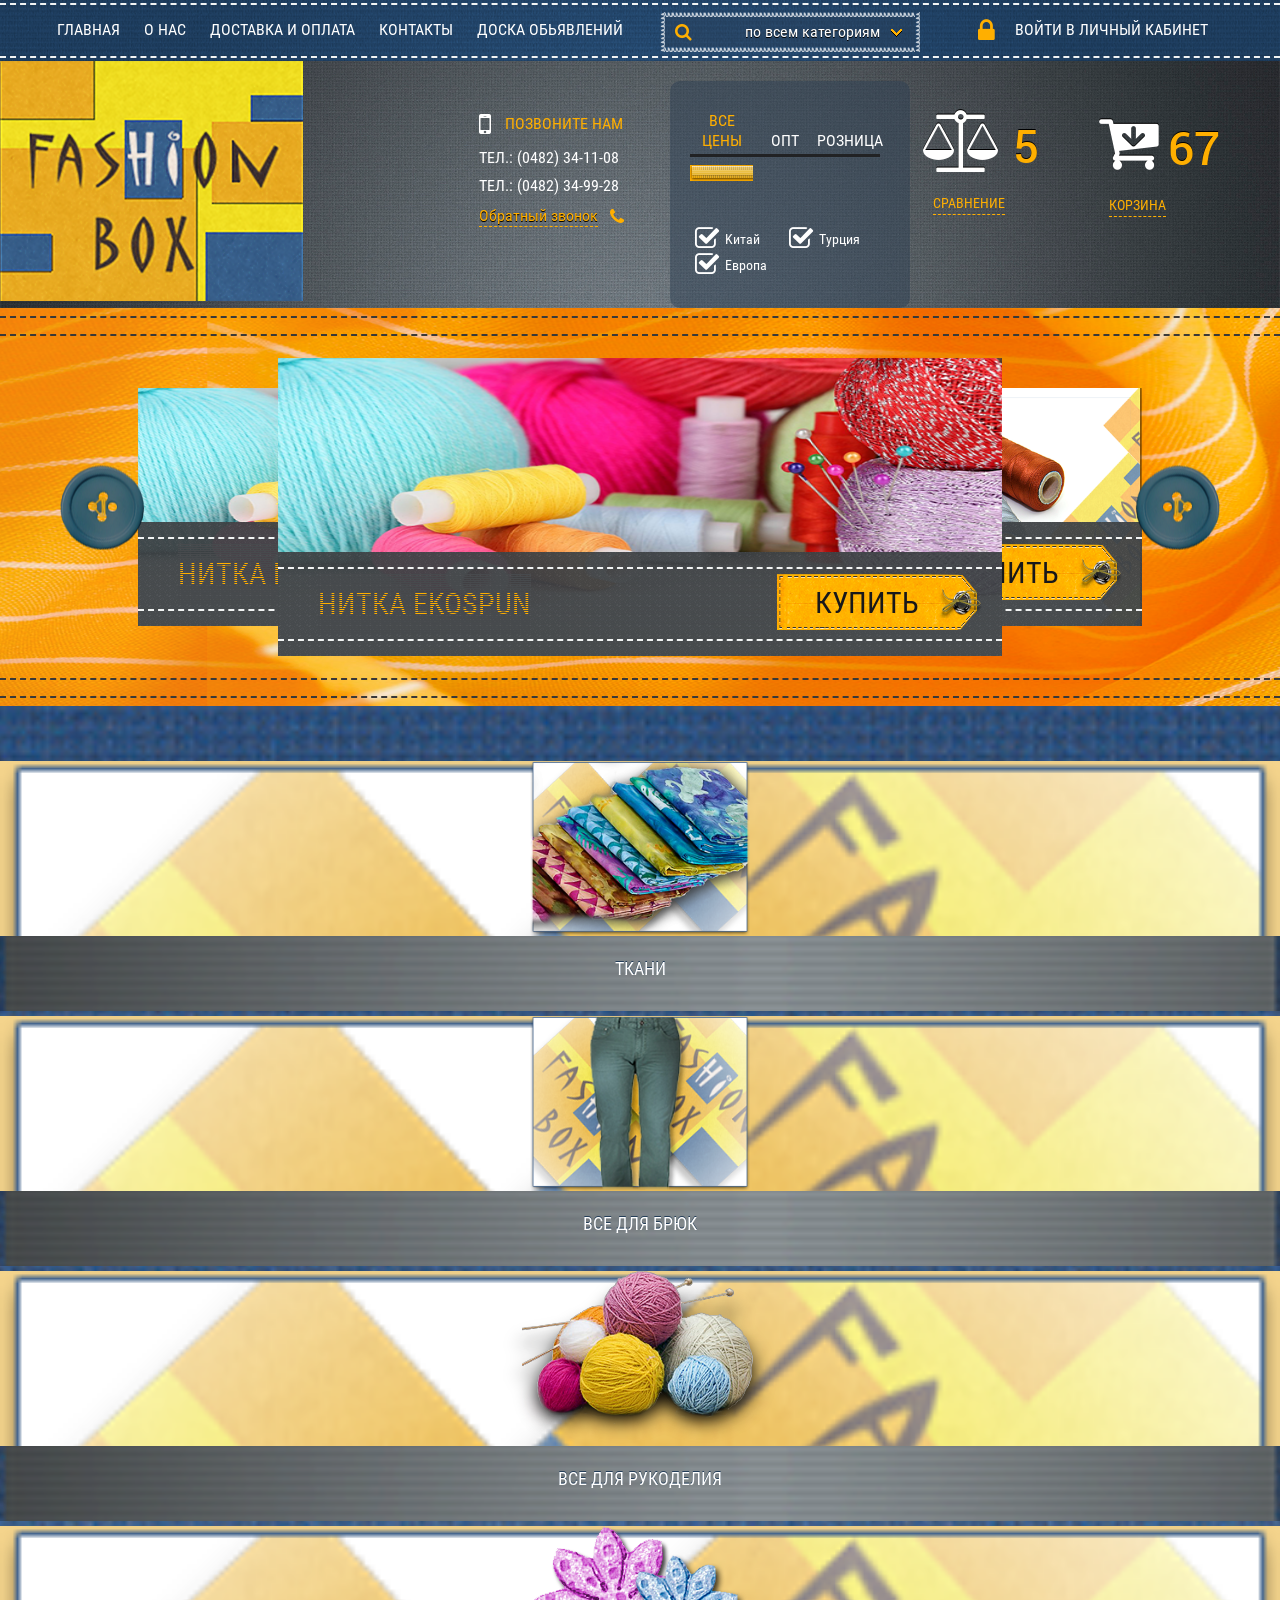
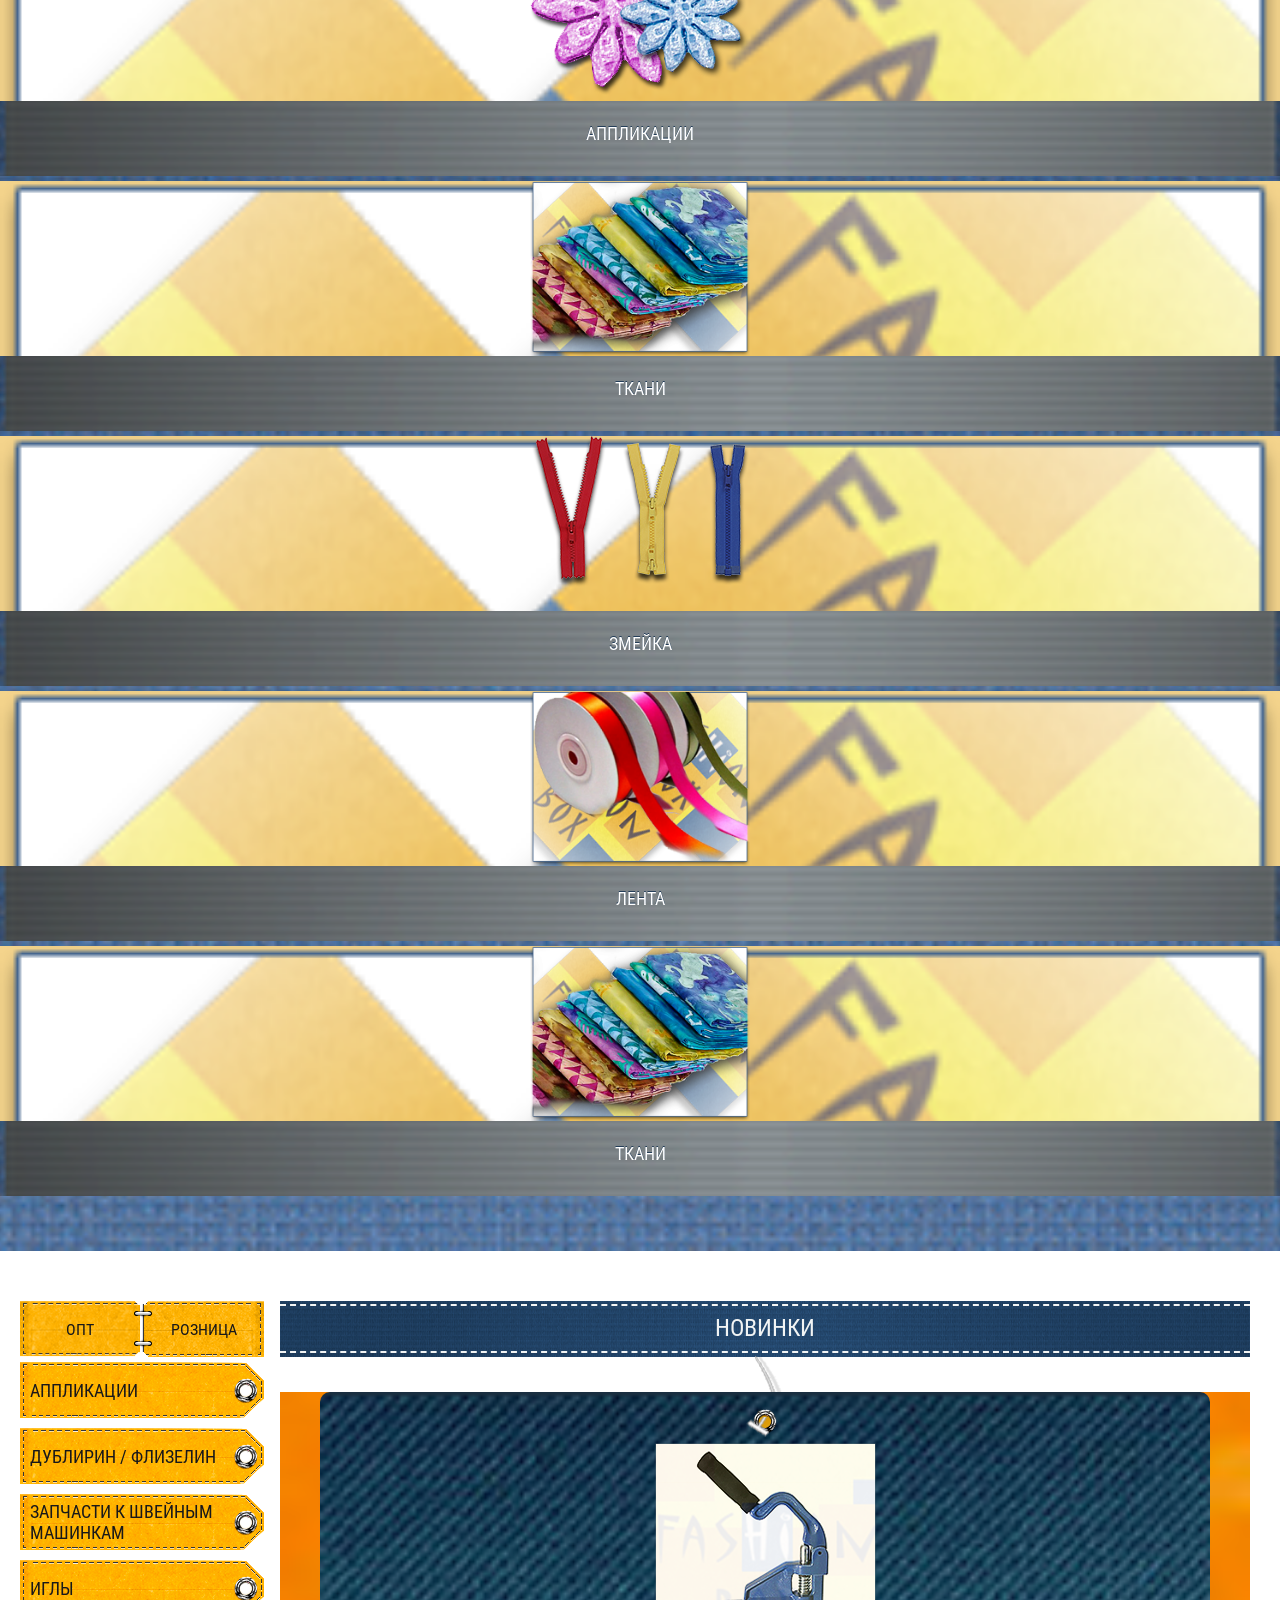
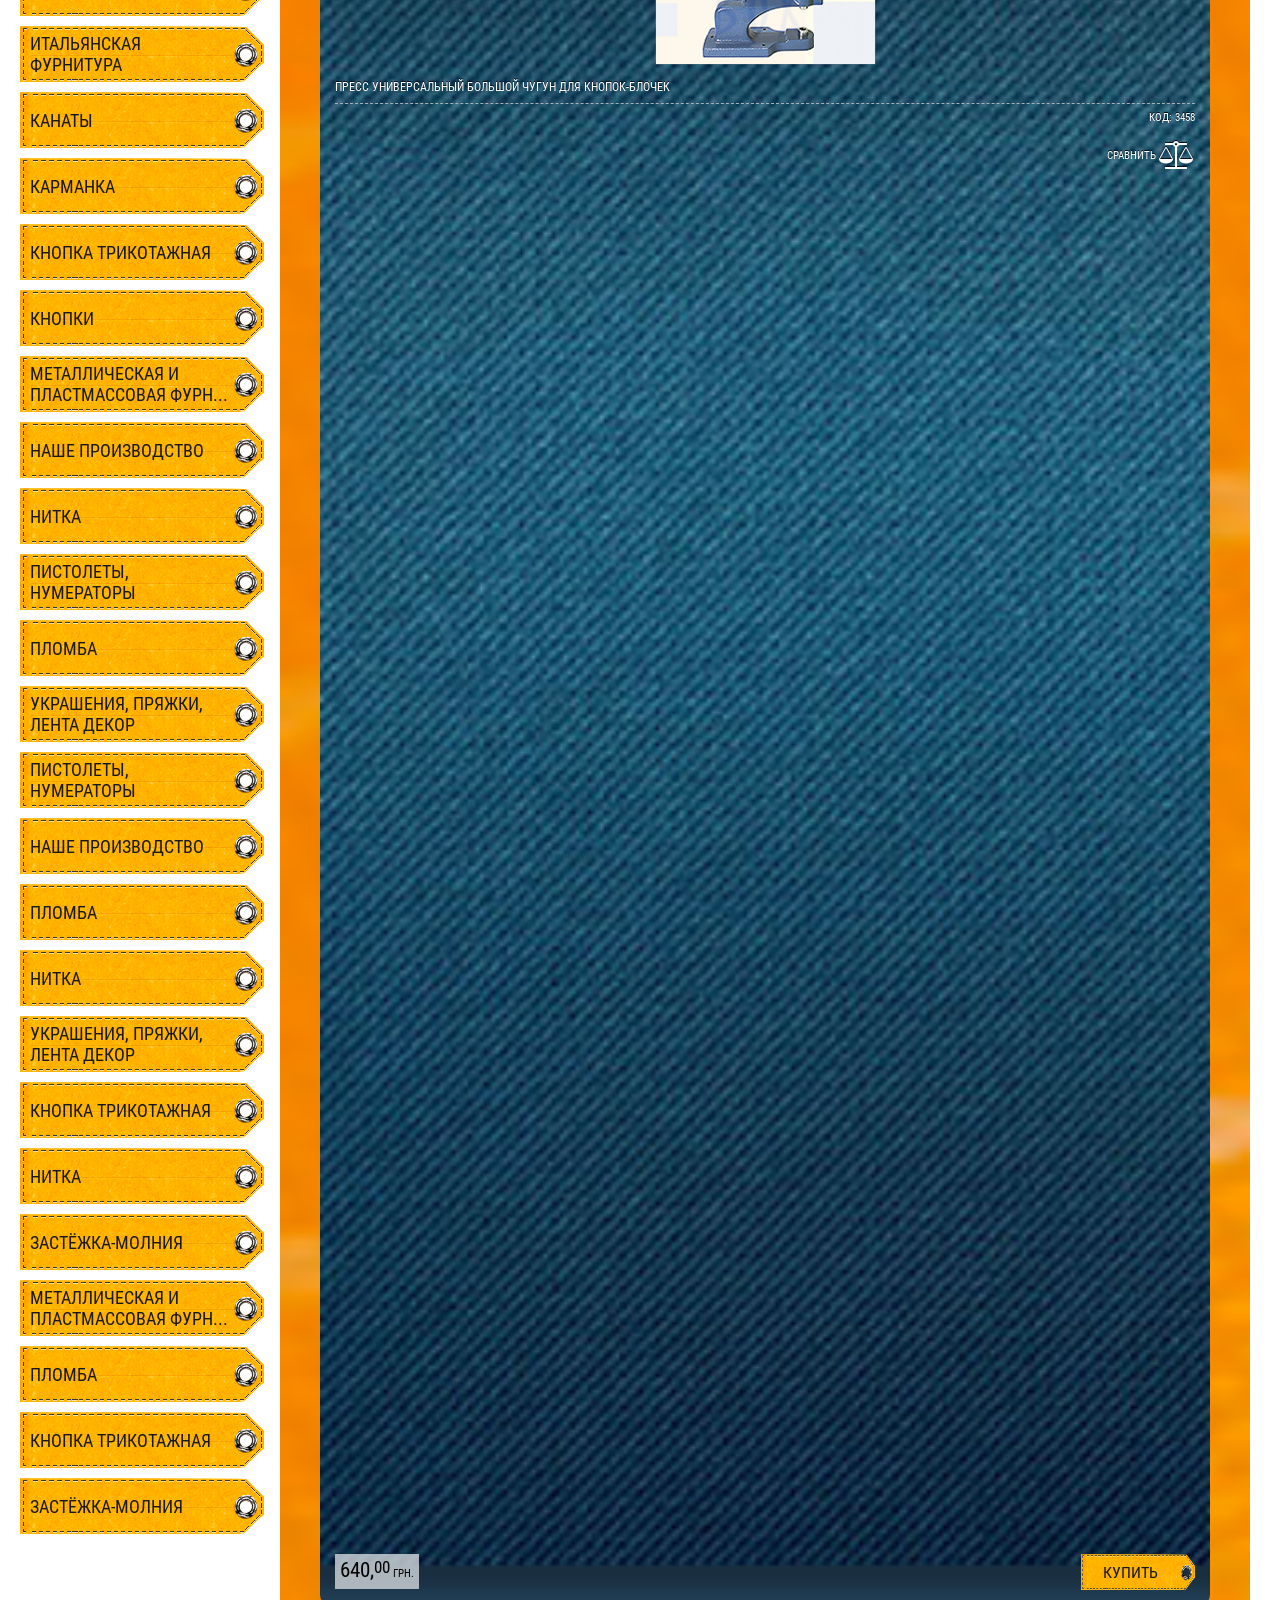
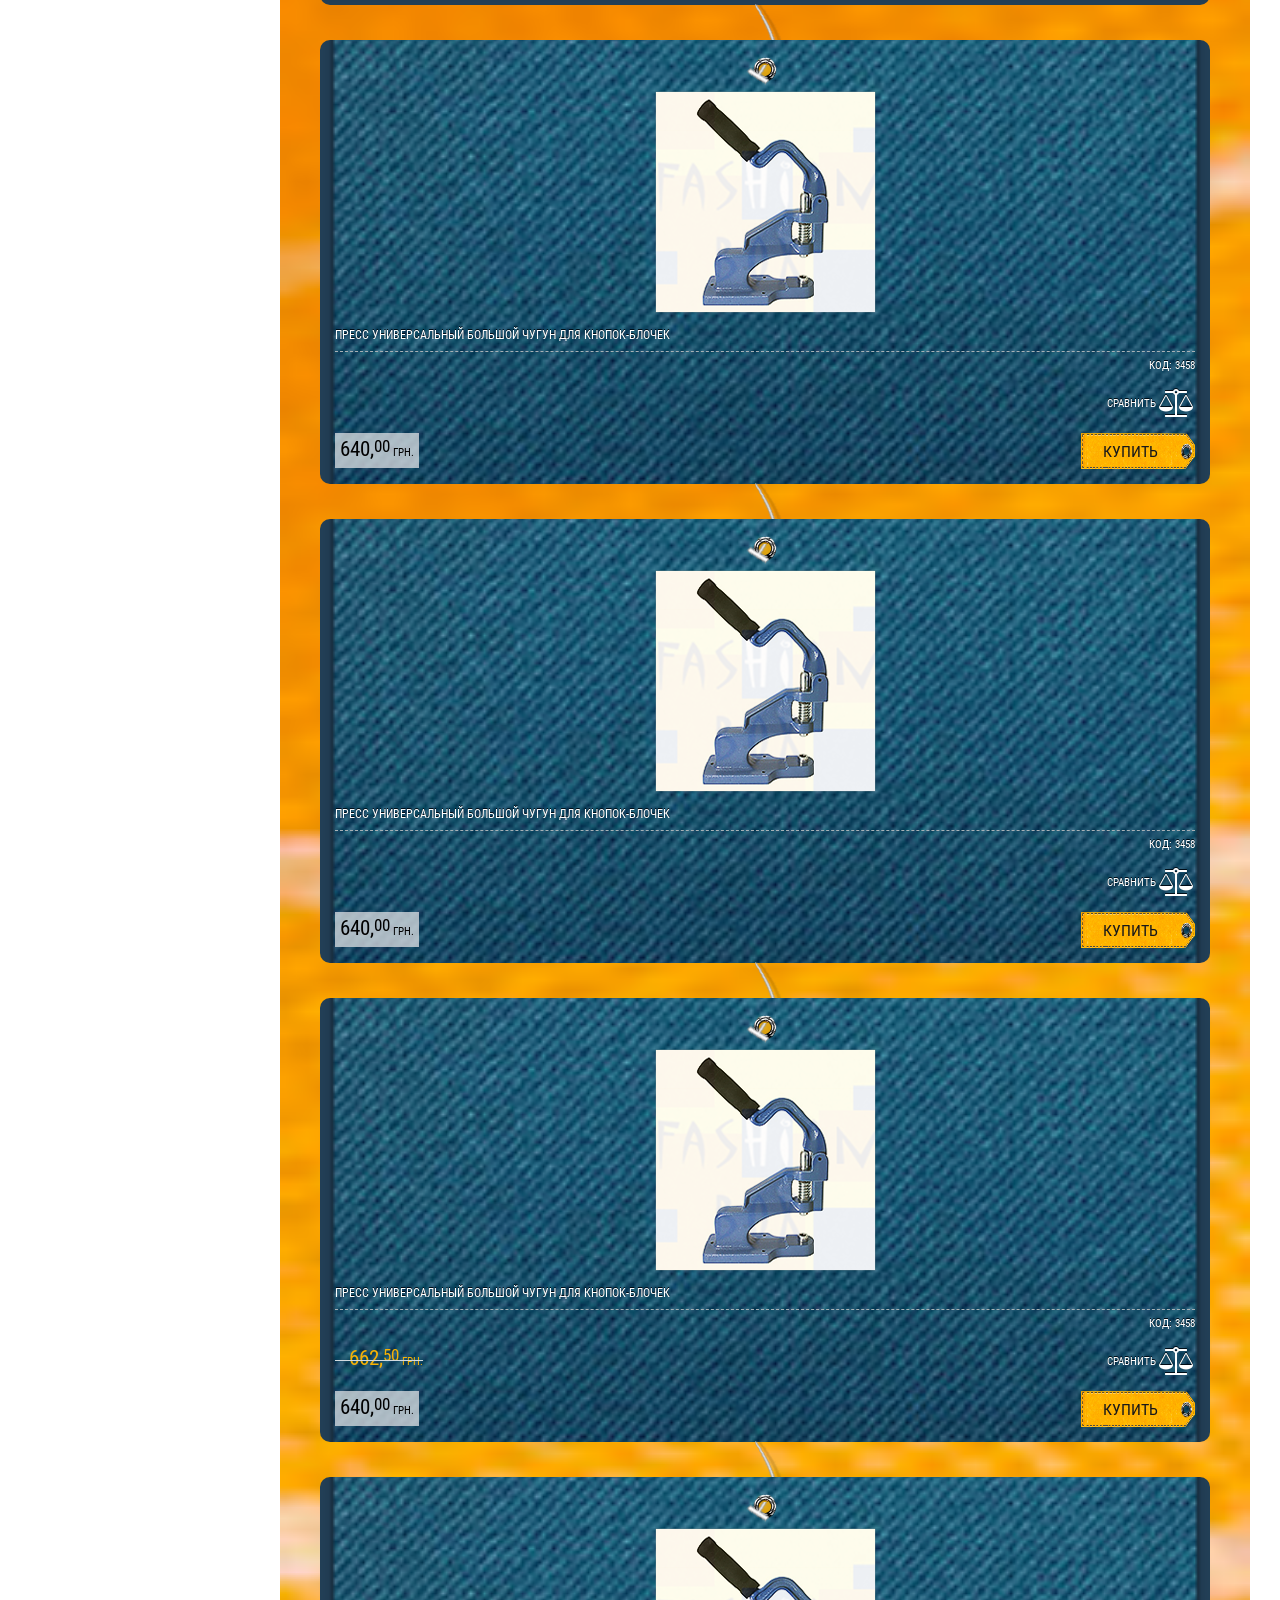
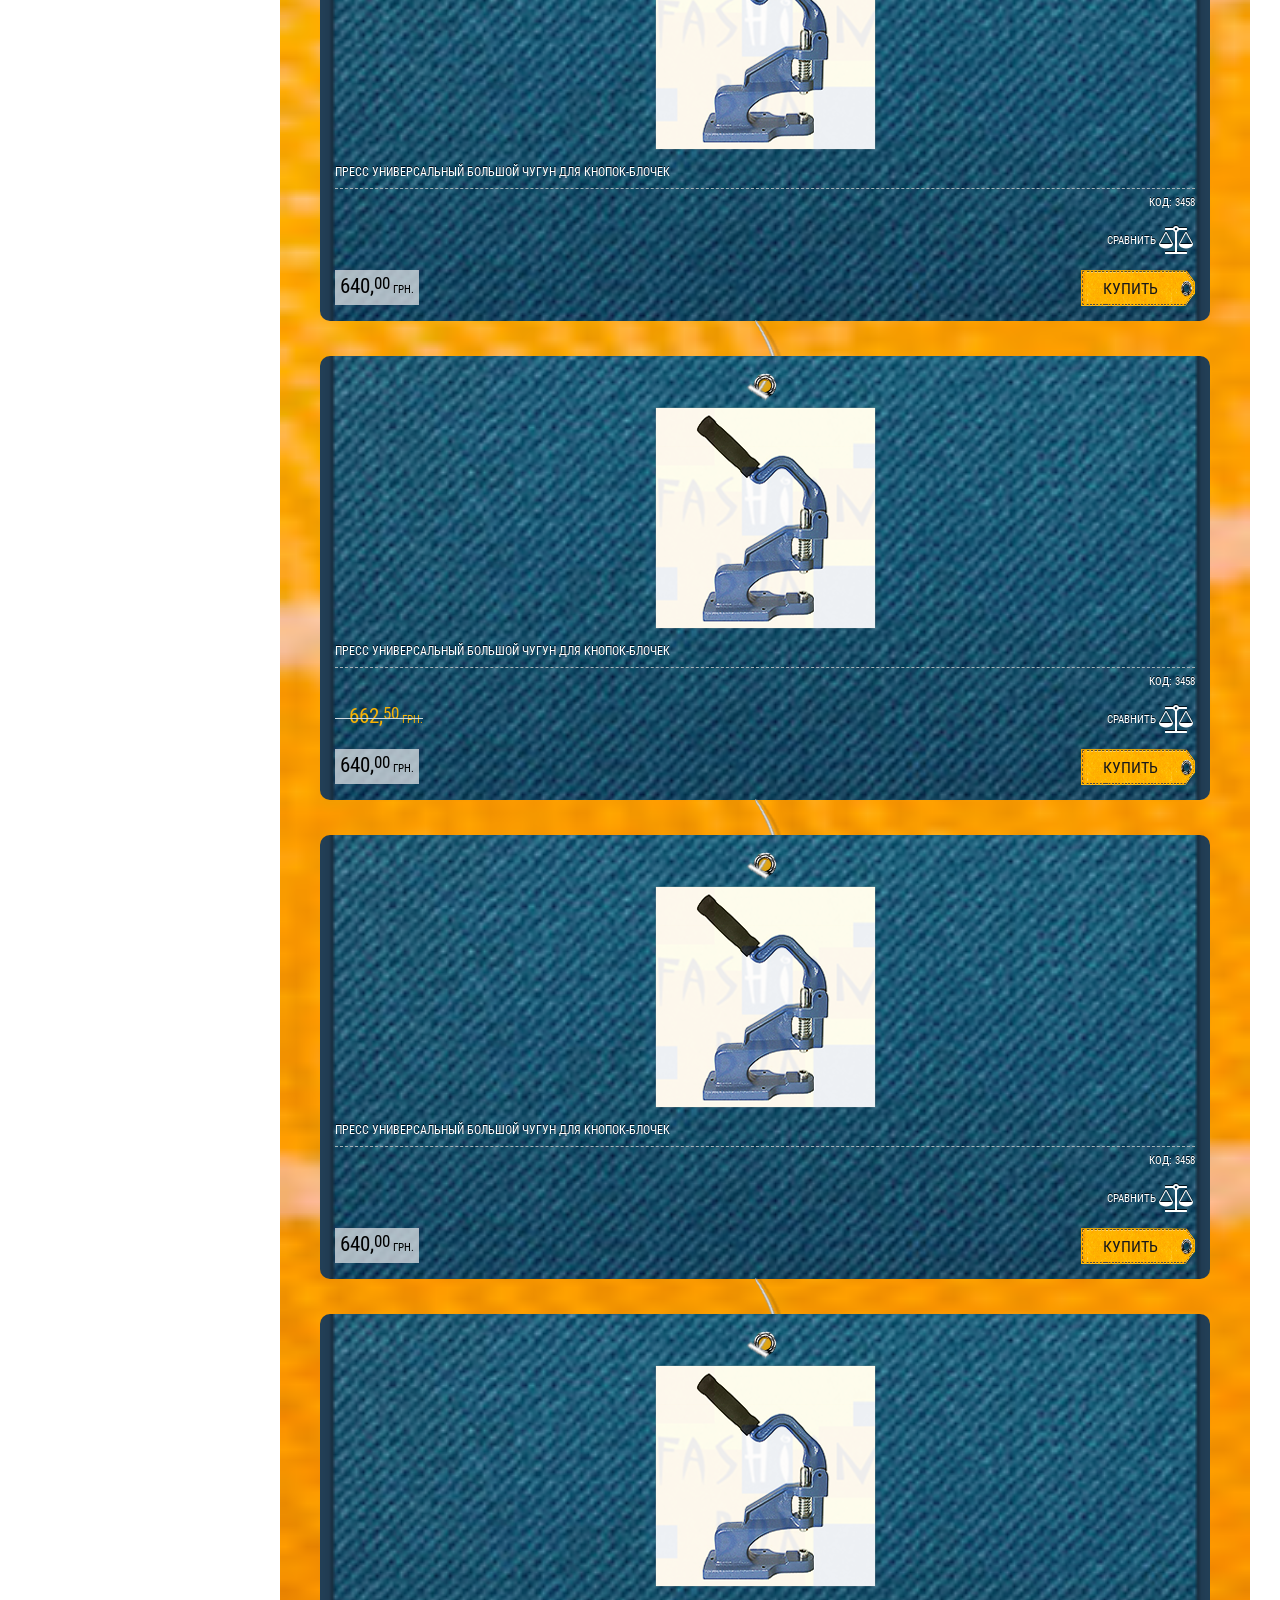
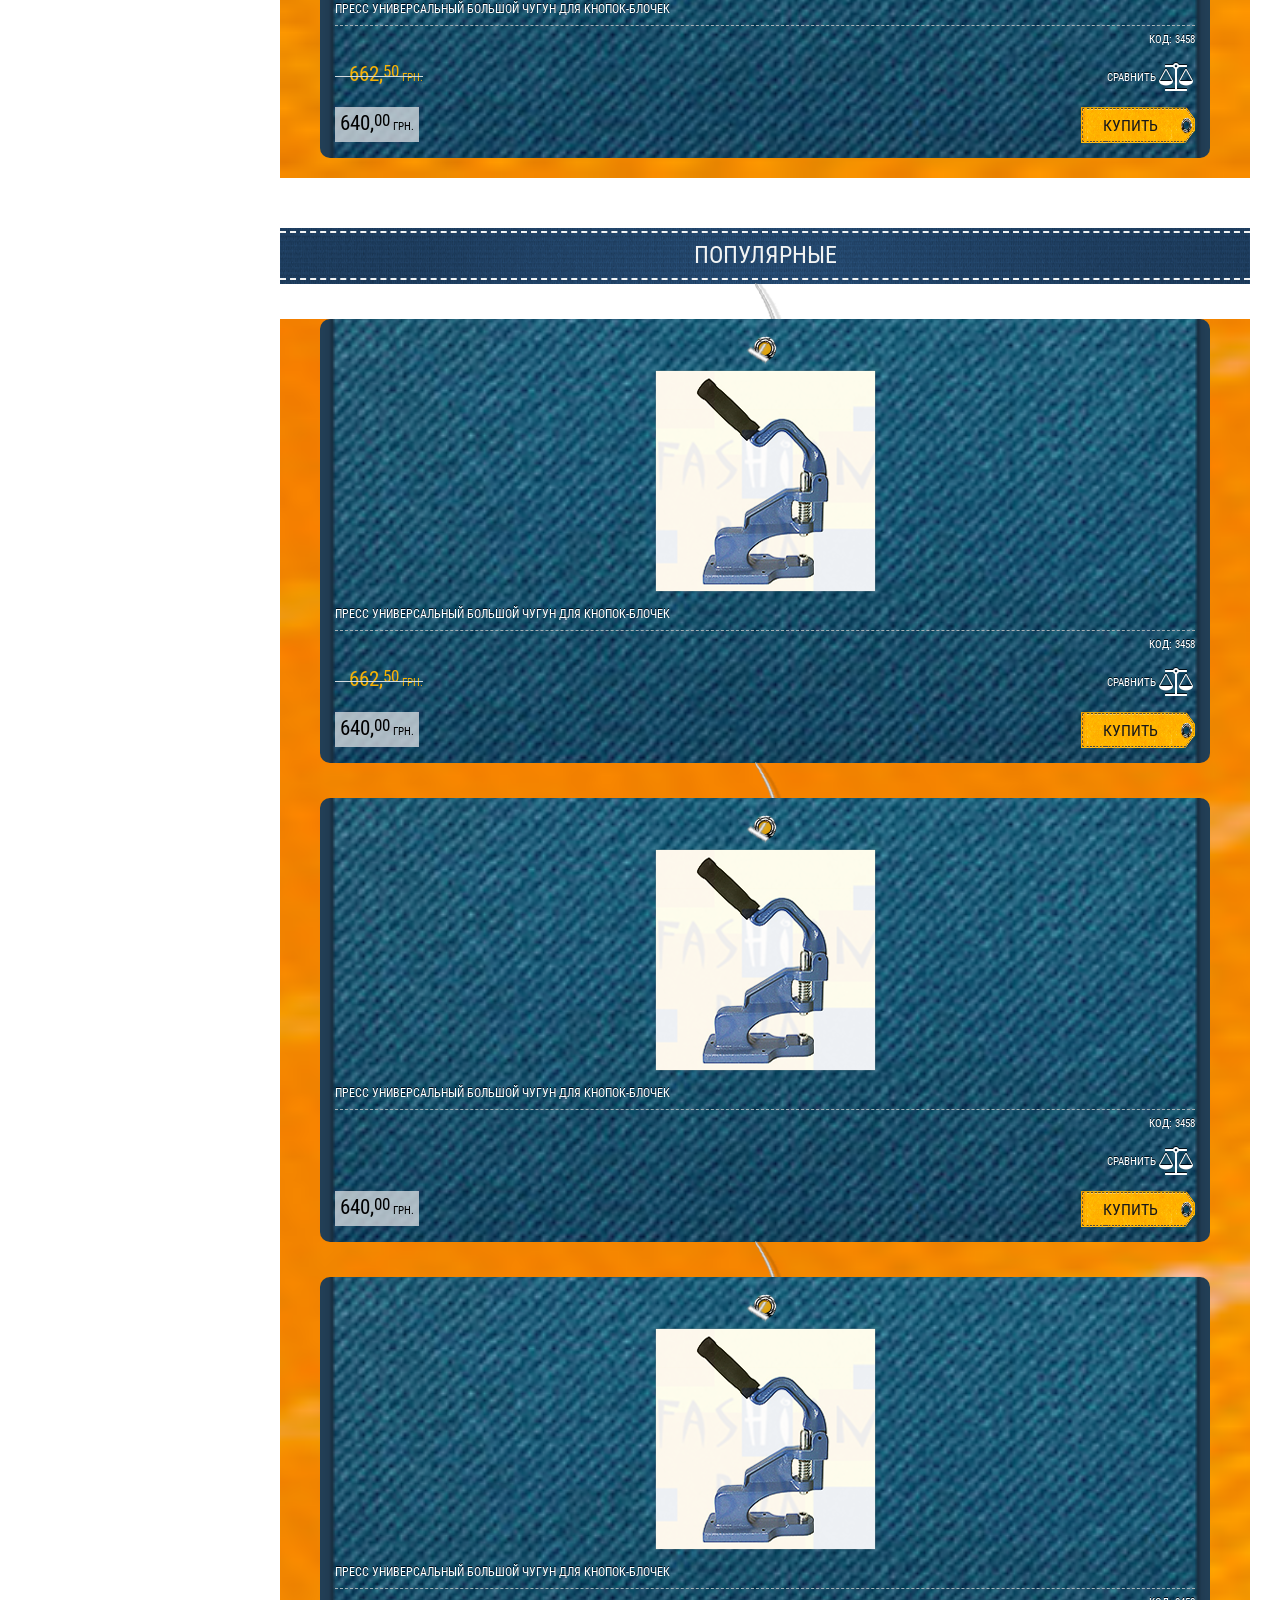
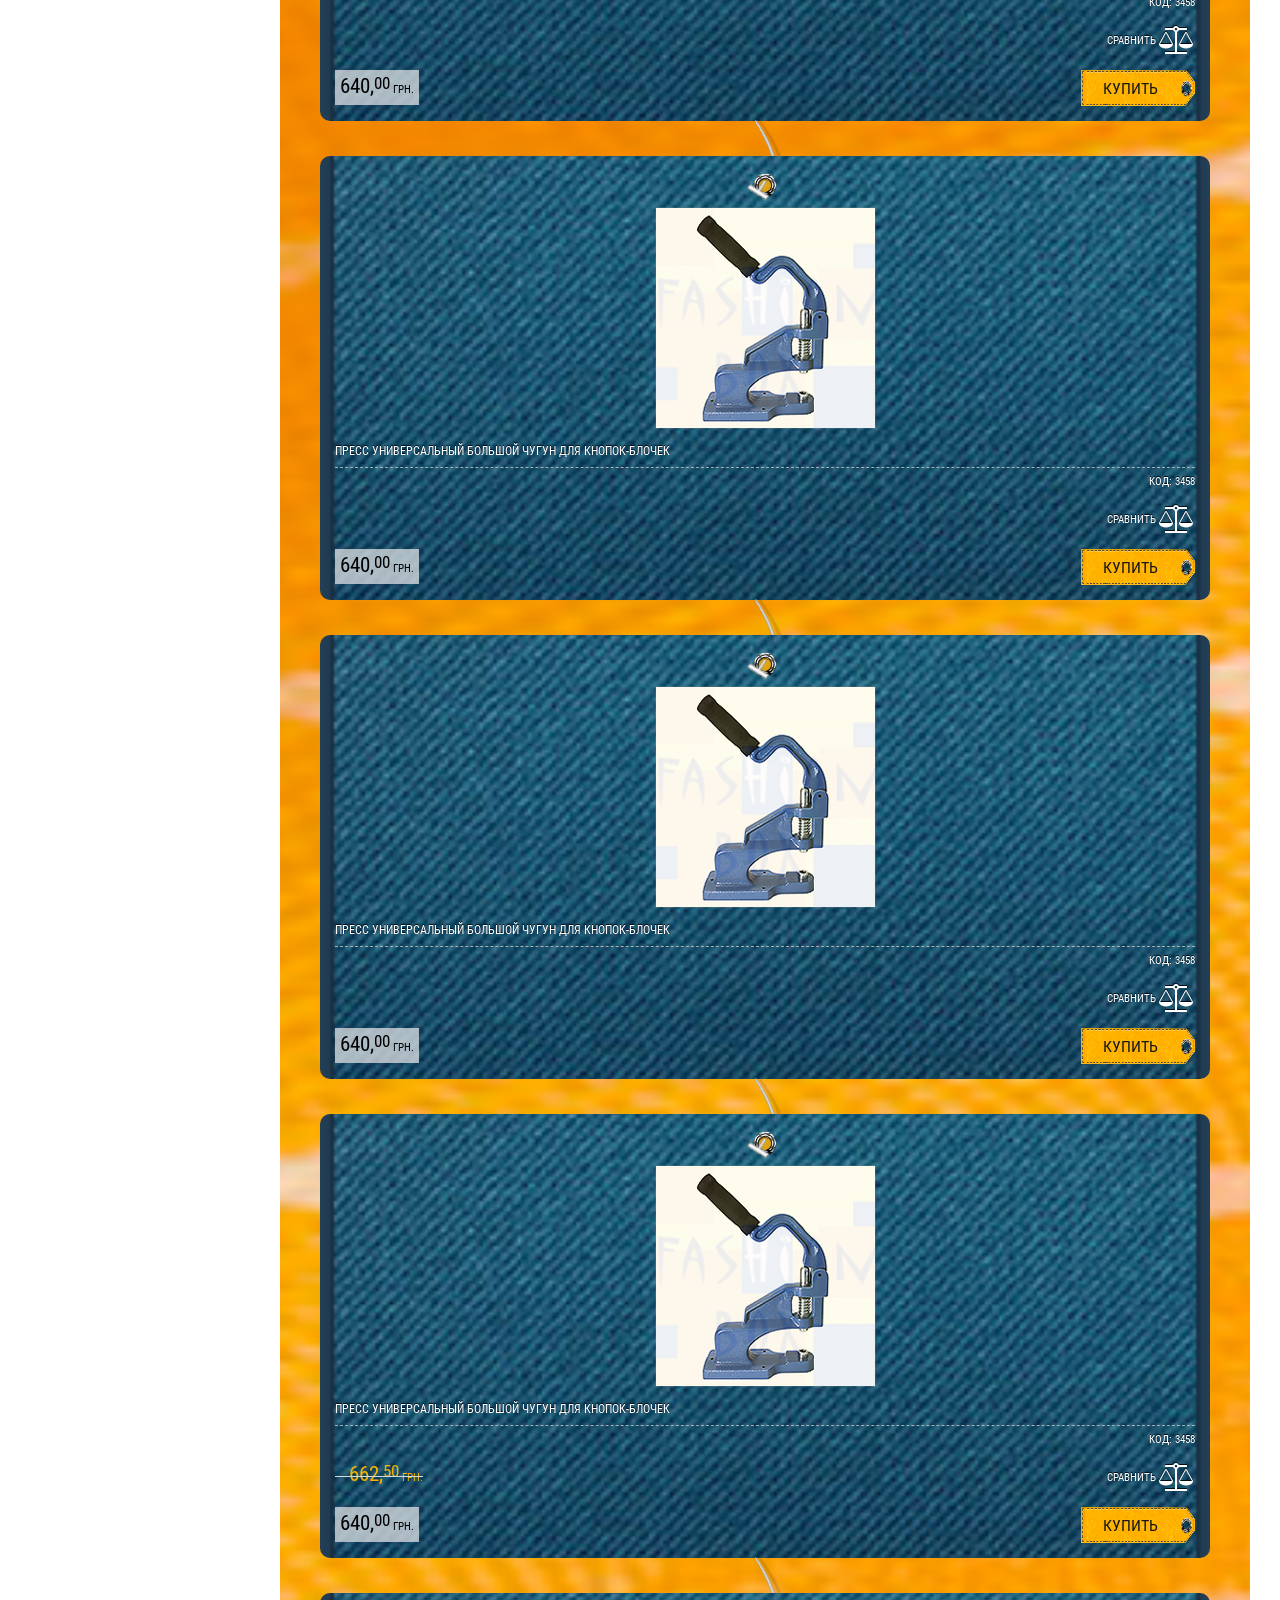
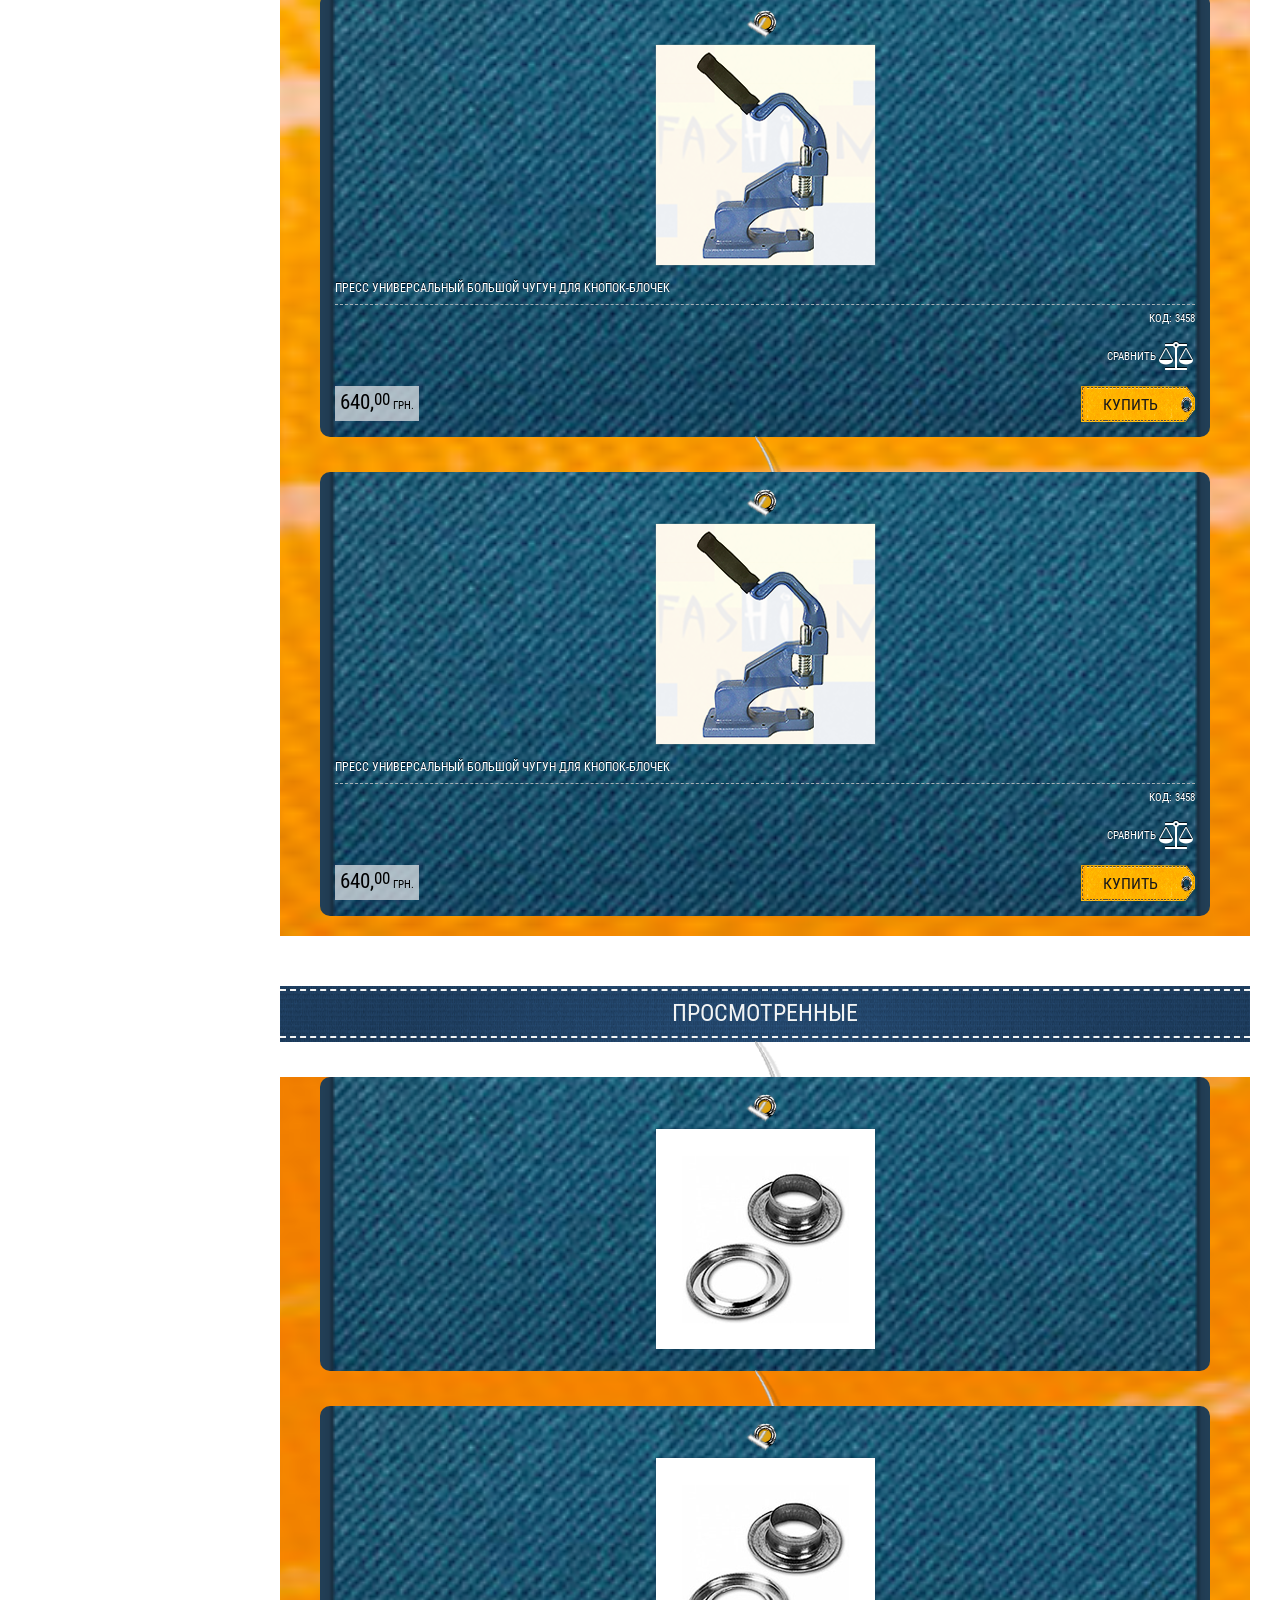
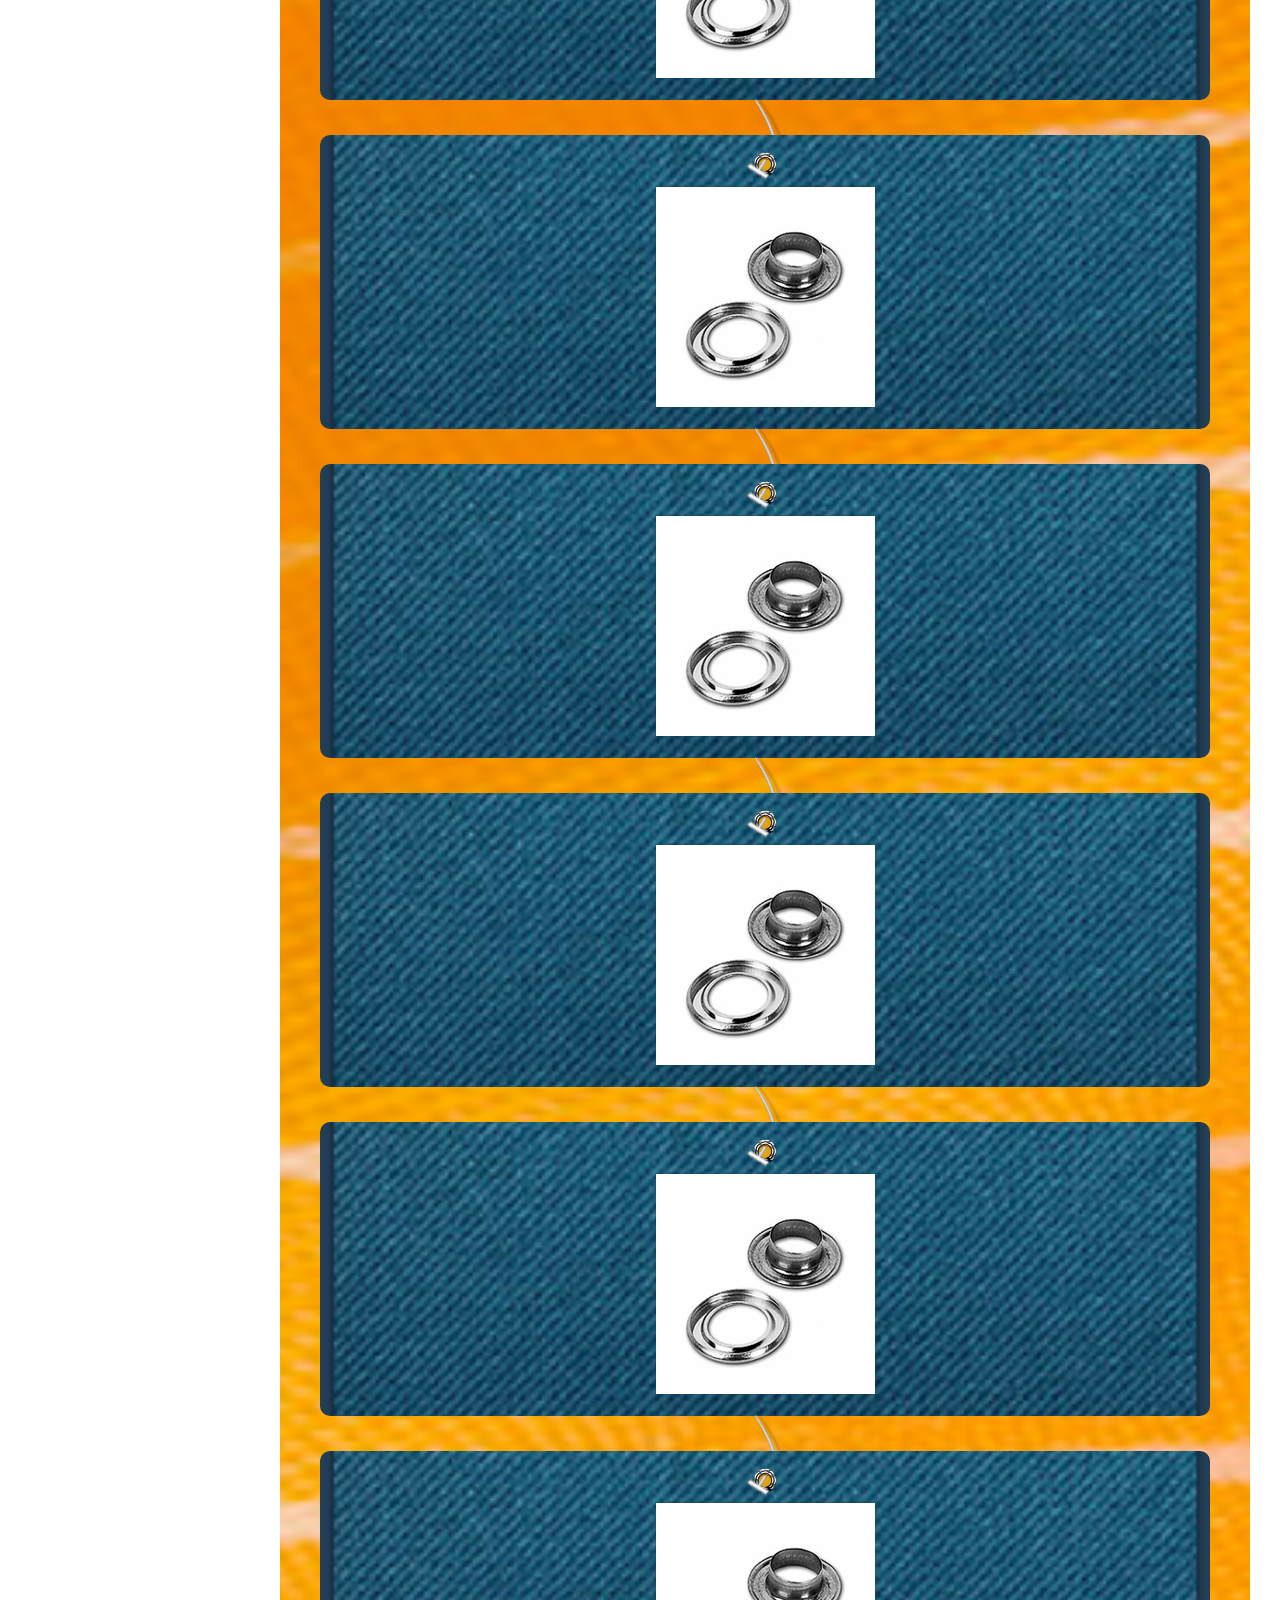
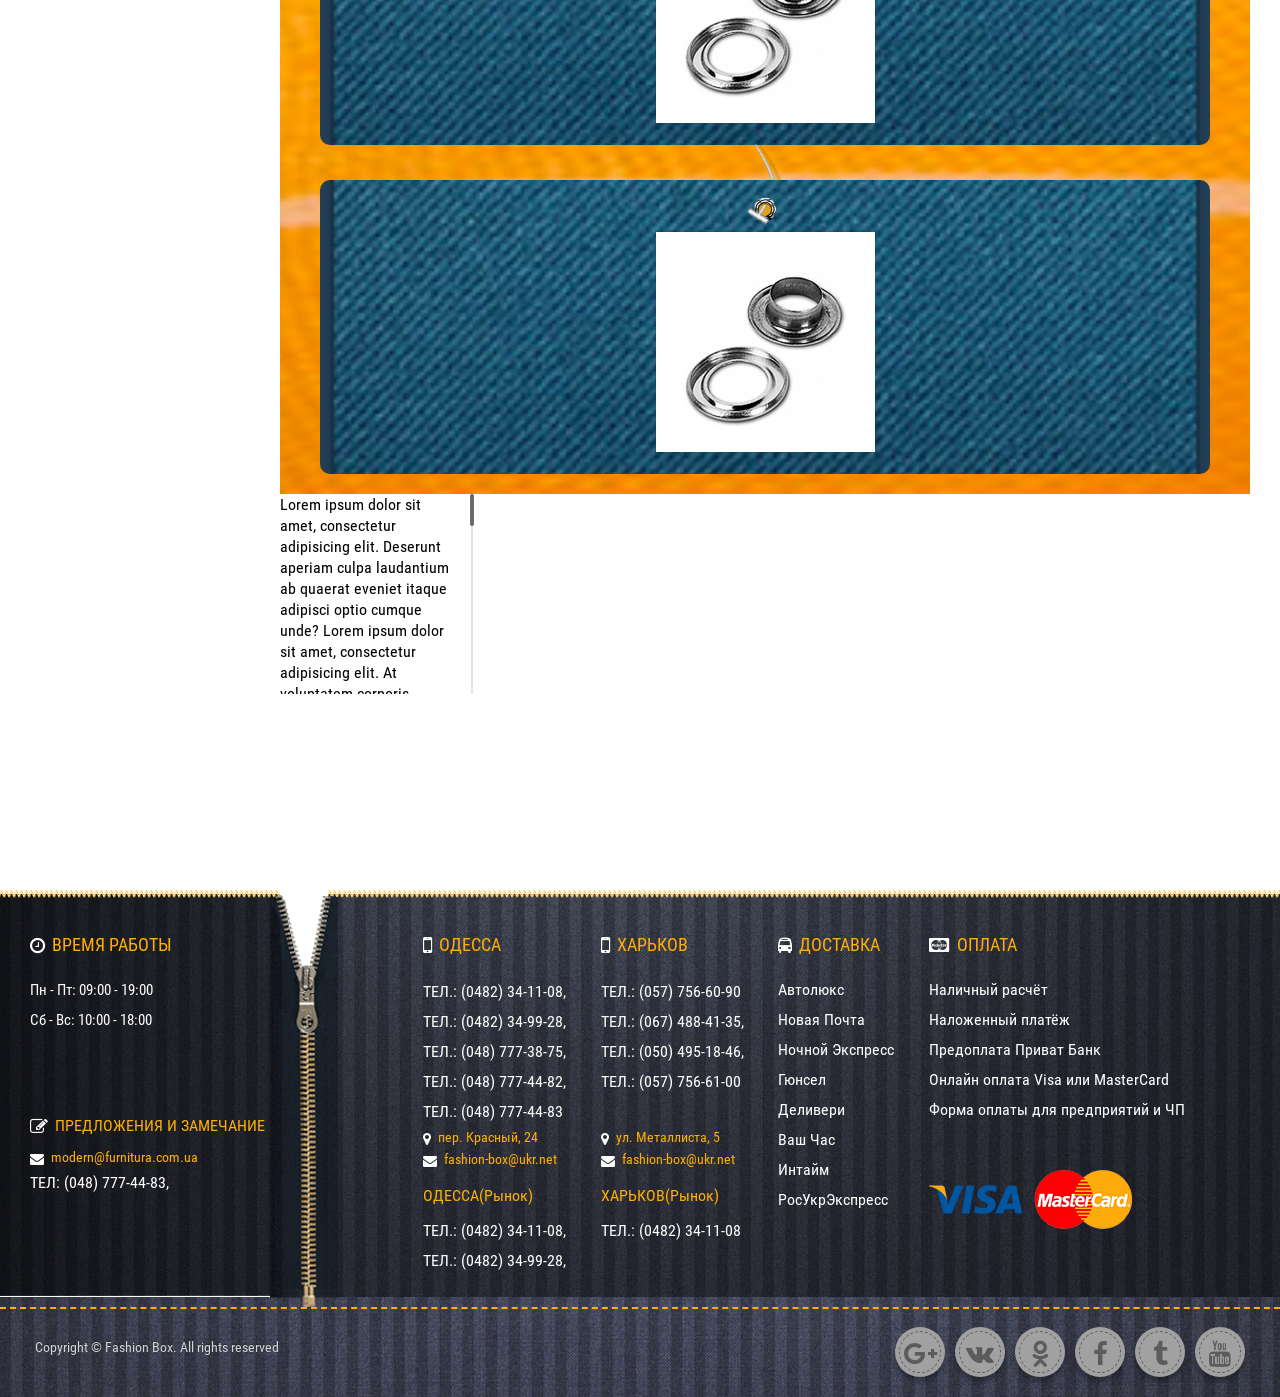
==== commit e73c186d: "поправил скрипт скроллера для слайдера" ====
--- a/index.html
+++ b/index.html
@@ -9,16 +9,17 @@
 	<link rel="stylesheet" href="css/reset.css">
 	<link rel="stylesheet" href="select2/css/select2.min.css">
 	<link rel="stylesheet" href="fonts/font-awesome-4.5.0/css/font-awesome.min.css">
-	<link rel="stylesheet" href="css/owl.carousel.css">
+	<!-- <link rel="stylesheet" href="css/owl.carousel.css"> -->
+	<link rel="stylesheet" href="bower_components/OwlCarousel/owl-carousel/owl.carousel.css">
 	<link rel="stylesheet" href="css/jquery.mCustomScrollbar.min.css">
-	<!-- <link rel="stylesheet" href="dist/jquery.flipster.min.css"> -->
 	<!-- <link rel="stylesheet" href="css/font.css"> -->
 	<link rel="stylesheet" href="css/style.css">
 	
 	<script type="text/javascript" src='js/jquery-1.9.1.min.js'></script>
 	<script type="text/javascript" src="3dcarousel/js/Carousel.js"></script>
 	<script type="text/javascript" src="js/jquery-ui.min.js"></script>
-	<script type="text/javascript" src="js/owl.carousel.min.js"></script>
+	<!-- <script type="text/javascript" src="js/owl.carousel.min.js"></script> -->
+	<script type="text/javascript" src="bower_components/OwlCarousel/owl-carousel/owl.carousel.min.js"></script>
 	<script type="text/javascript" src='select2/js/select2.min.js'></script>
 	<script type="text/javascript" src='js/jquery.mCustomScrollbar.concat.min.js'></script>
 	<script type="text/javascript" src='js/sliderWithScroll.js'></script>
